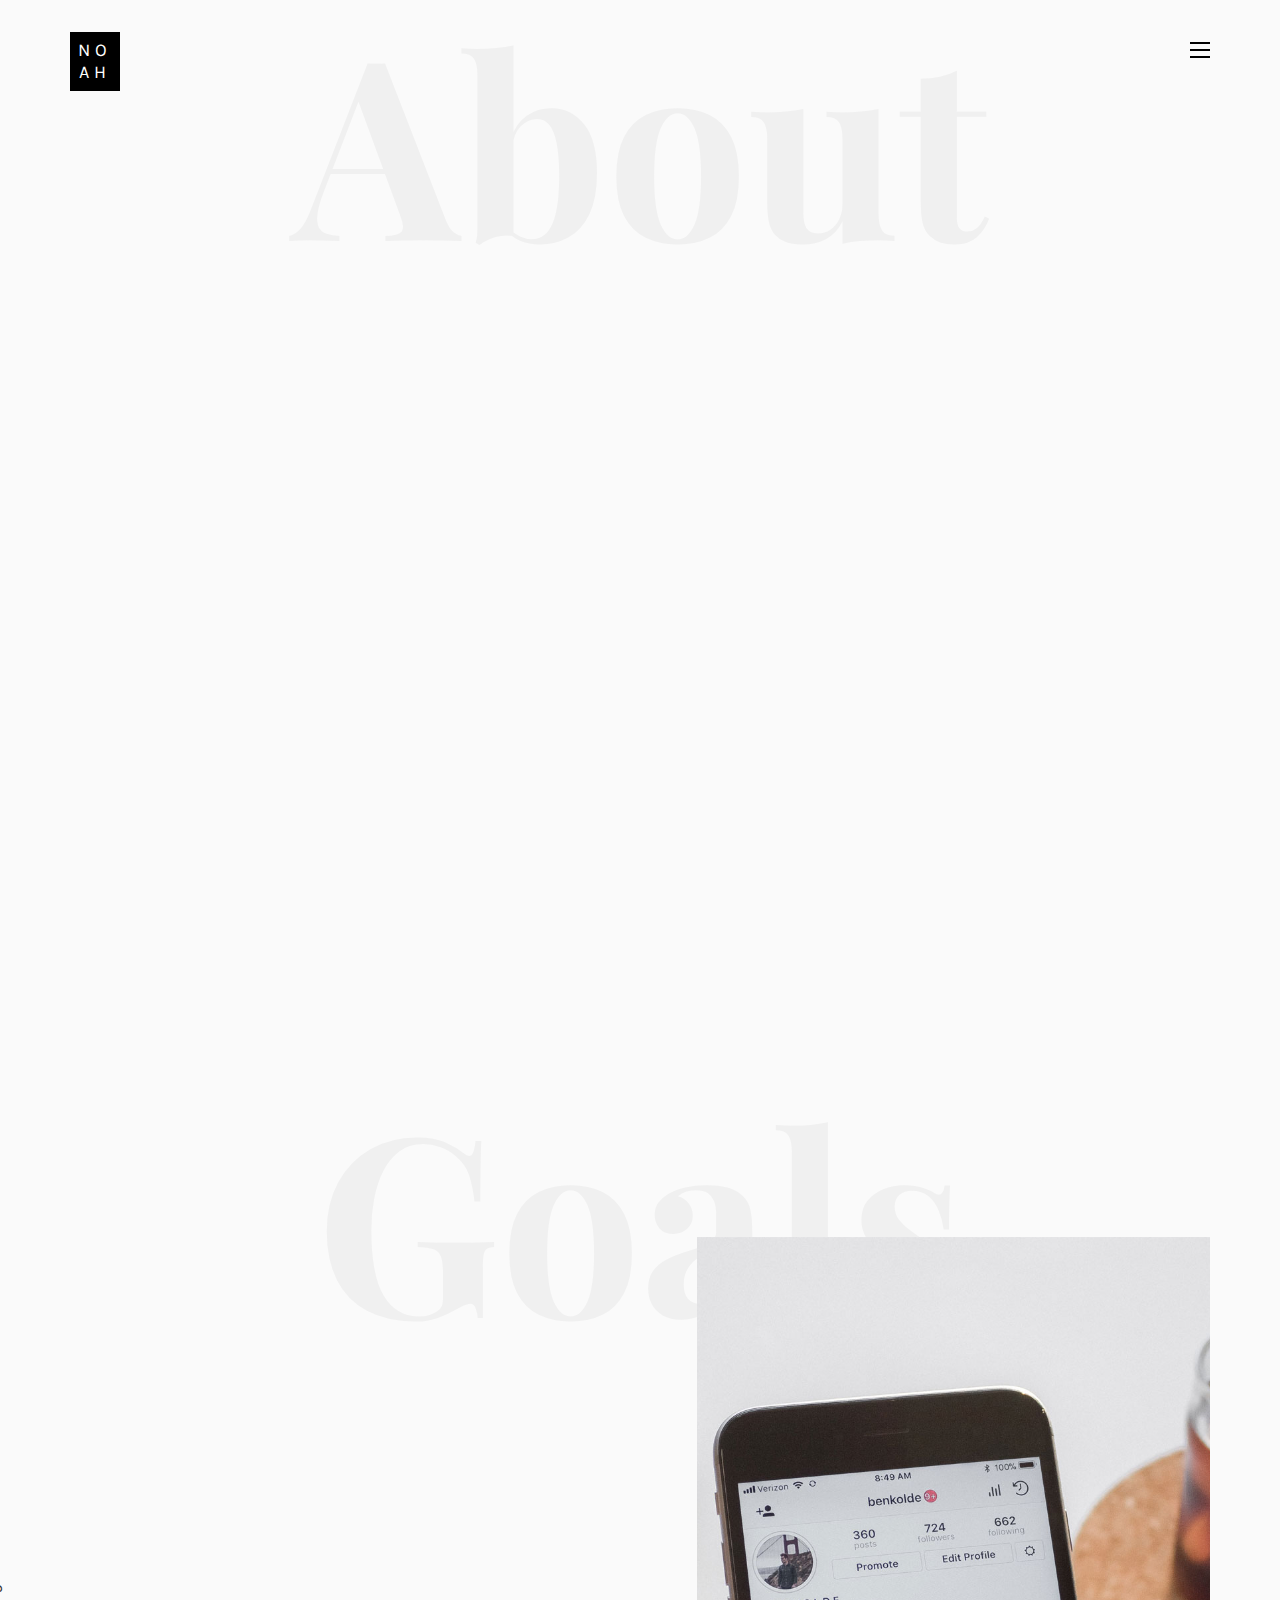
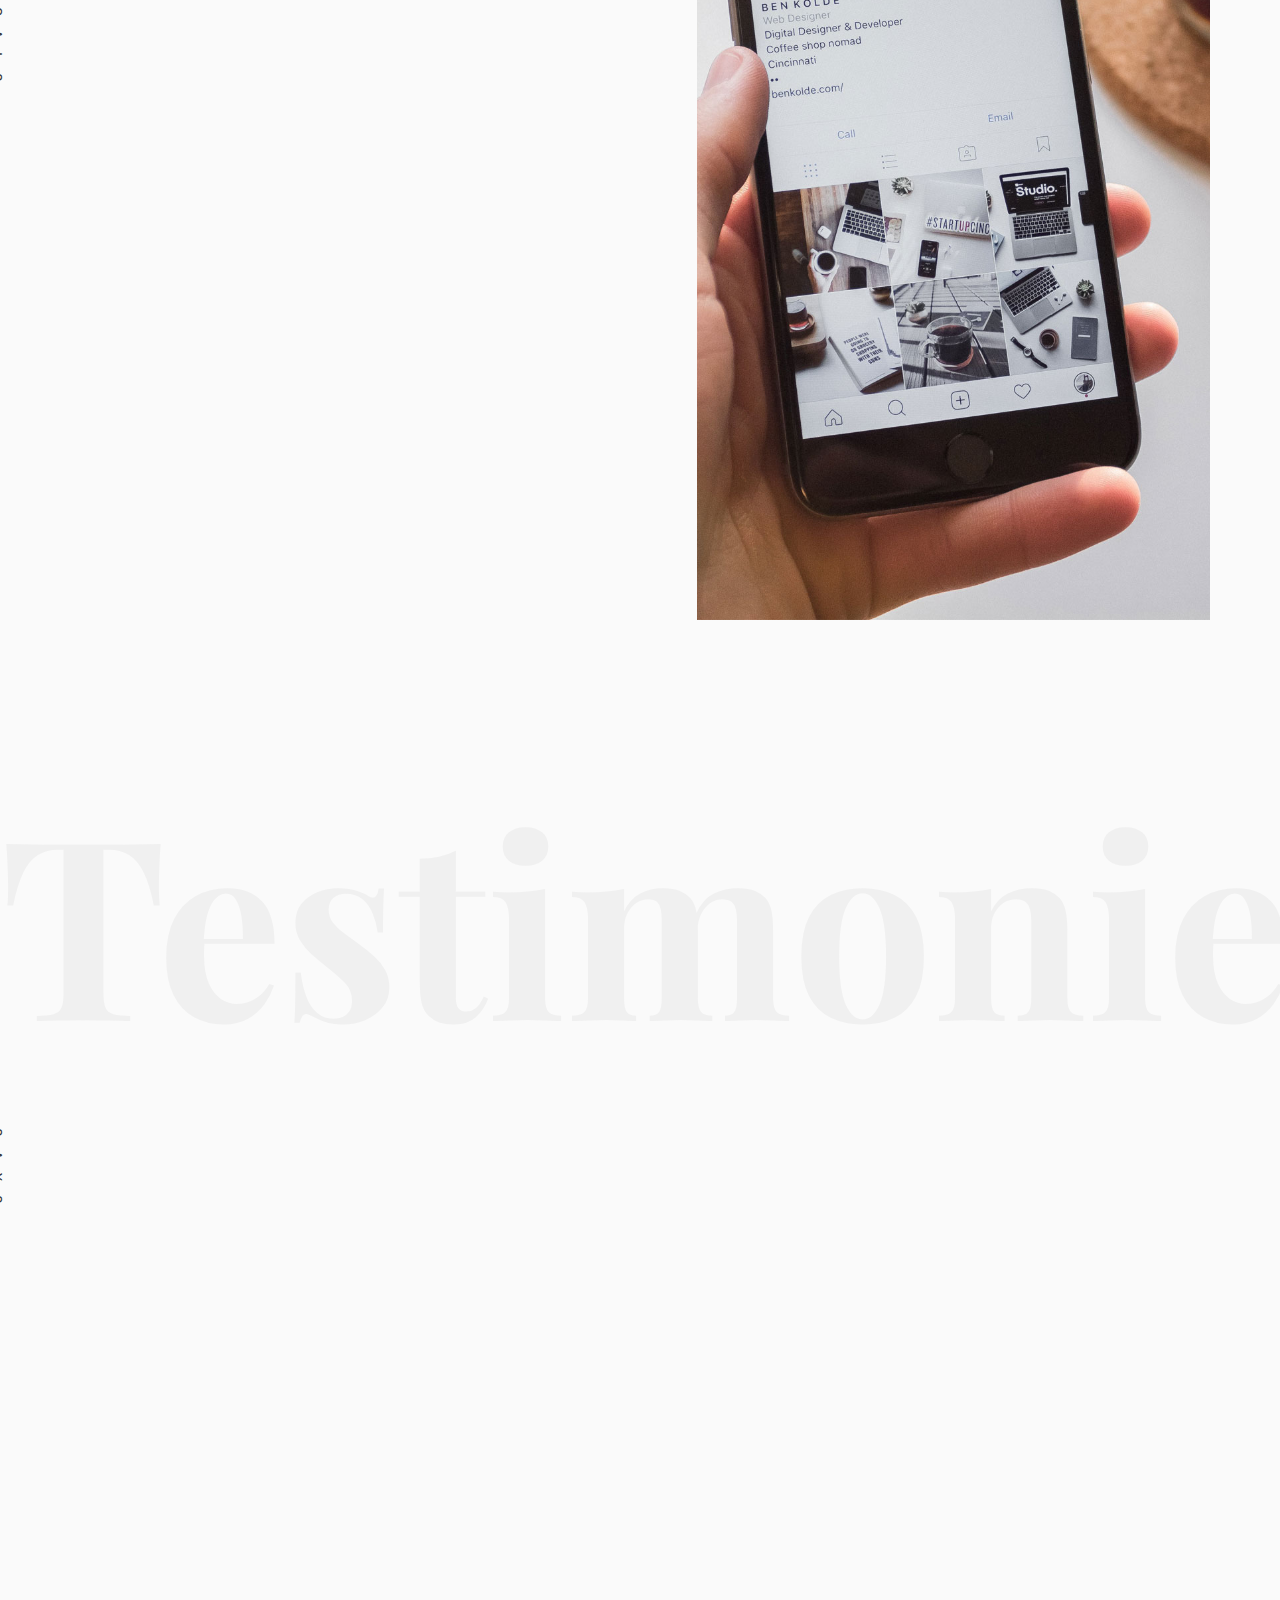
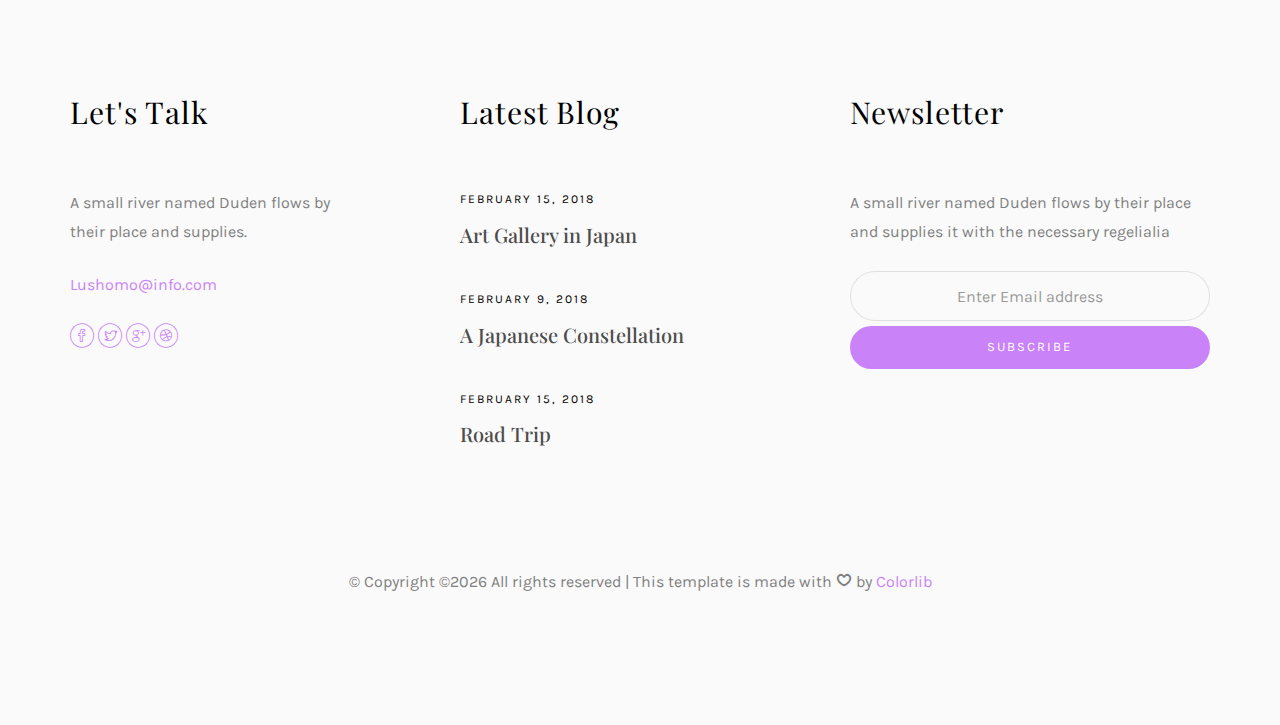
==== about.html @ 3c41a13a "updated to new portfolio design" ====
<!DOCTYPE HTML>
<html>
	<head>
	<meta charset="utf-8">
	<meta http-equiv="X-UA-Compatible" content="IE=edge">
	<title>Lushomo Template</title>
	<meta name="viewport" content="width=device-width, initial-scale=1">
	<meta name="description" content="" />
	<meta name="keywords" content="" />
	<meta name="author" content="" />

  <!-- Facebook and Twitter integration -->
	<meta property="og:title" content=""/>
	<meta property="og:image" content=""/>
	<meta property="og:url" content=""/>
	<meta property="og:site_name" content=""/>
	<meta property="og:description" content=""/>
	<meta name="twitter:title" content="" />
	<meta name="twitter:image" content="" />
	<meta name="twitter:url" content="" />
	<meta name="twitter:card" content="" />

	<!-- Place favicon.ico and apple-touch-icon.png in the root directory -->
	<link rel="shortcut icon" href="favicon.ico">

	<link href="https://fonts.googleapis.com/css?family=Karla:400,700" rel="stylesheet">
	<link href="https://fonts.googleapis.com/css?family=Playfair+Display:400,400i,700" rel="stylesheet">
	
	<!-- Animate.css -->
	<link rel="stylesheet" href="css/animate.css">
	<!-- Icomoon Icon Fonts-->
	<link rel="stylesheet" href="css/icomoon.css">
	<!-- Bootstrap  -->
	<link rel="stylesheet" href="css/bootstrap.css">
	<!-- Owl Carousel -->
	<link rel="stylesheet" href="css/owl.carousel.min.css">
	<link rel="stylesheet" href="css/owl.theme.default.min.css">
	<!-- Magnific Popup -->
	<link rel="stylesheet" href="css/magnific-popup.css">

	<link rel="stylesheet" href="css/style.css">


	<!-- Modernizr JS -->
	<script src="js/modernizr-2.6.2.min.js"></script>
	<!-- FOR IE9 below -->
	<!--[if lt IE 9]>
	<script src="js/respond.min.js"></script>
	<![endif]-->

	</head>
	<body>

	<nav id="colorlib-main-nav" role="navigation">
		<a href="#" class="js-colorlib-nav-toggle colorlib-nav-toggle active"><i></i></a>
		<div class="js-fullheight colorlib-table">
			<div class="colorlib-table-cell js-fullheight">
				<div class="row">
					<div class="col-md-12">
						<div class="form-group">
							<input type="text" class="form-control" id="search" placeholder="Enter any key to search...">
							<button type="submit" class="btn btn-primary"><i class="icon-search3"></i></button>
						</div>
					</div>
				</div>
				<div class="row">
					<div class="col-md-12">
						<ul>
							<li><a href="index.html">Home</a></li>
							<li><a href="services.html">Services</a></li>
							<li><a href="work.html">Work</a></li>
							<li><a href="blog.html">Blog</a></li>
							<li class="active"><a href="about.html">About</a></li>
							<li><a href="contact.html">Contact</a></li>
						</ul>
					</div>
				</div>
				<div class="row">
					<div class="col-md-12">
						<h2 class="head-title">Works</h2>
						<a href="images/work-1.jpg" class="gallery image-popup-link text-center" style="background-image: url(images/work-1.jpg);">
							<span><i class="icon-search3"></i></span>
						</a>
						<a href="images/work-2.jpg" class="gallery image-popup-link text-center" style="background-image: url(images/work-2.jpg);">
							<span><i class="icon-search3"></i></span>
						</a>
						<a href="images/work-3.jpg" class="gallery image-popup-link text-center" style="background-image: url(images/work-3.jpg);">
							<span><i class="icon-search3"></i></span>
						</a>
						<a href="images/work-4.jpg" class="gallery image-popup-link text-center" style="background-image: url(images/work-4.jpg);">
							<span><i class="icon-search3"></i></span>
						</a>
					</div>
				</div>
			</div>
		</div>
	</nav>
	
	<div id="colorlib-page">
		<header>
			<div class="container">
				<div class="row">
					<div class="col-md-12">
						<div class="colorlib-navbar-brand">
							<a class="colorlib-logo" href="index.html"><span>No</span><span>ah</span></a>
						</div>
						<a href="#" class="js-colorlib-nav-toggle colorlib-nav-toggle"><i></i></a>
					</div>
				</div>
			</div>
		</header>
		<div id="colorlib-about">
			<div class="container">
				<div class="row text-center">
					<h2 class="bold">About</h2>
				</div>
				<div class="row row-padded-bottom">
					<div class="col-md-5 animate-box">
						<img class="img-responsive about-img" src="images/about.jpg" alt="html5 bootstrap template by colorlib.com">
					</div>
					<div class="col-md-6 col-md-push-1 animate-box">
						<div class="about-desc">
							<h2><span>Lushomo</span><span>Chimimba</span></h2>
							<div class="desc">
								<div class="rotate">
									<h2 class="heading">About</h2>
								</div>
								<p>A small river named Duden <a href="#">flows by their place</a> and supplies it with the necessary regelialia. It is a paradisematic country, in which roasted parts of sentences fly into your mouth. Even the all-powerful Pointing has no control about the blind texts it is an almost unorthographic life.</p>
								<p class="colorlib-social-icons">
									<a href="#"><i class="icon-facebook4"></i></a>
									<a href="#"><i class="icon-twitter3"></i></a>
									<a href="#"><i class="icon-googleplus"></i></a>
									<a href="#"><i class="icon-dribbble2"></i></a>
								</p>
								<p><a href="work.html" class="btn btn-primary btn-outline">View My Works</a></p>
							</div>
						</div>
					</div>
				</div>
				<div class="row">
					<div class="col-md-4 animate-box">
						<p>The Big Oxmox advised her not to do so, because there were thousands of bad Commas, wild Question Marks and devious Semikoli, but the Little Blind Text didn’t listen. She packed her seven versalia, put her initial into the belt and made herself on the way.</p>
					</div>
					<div class="col-md-4 animate-box">
						<p>The Big Oxmox advised her not to do so, because there were thousands of bad Commas, wild Question Marks and devious Semikoli, but the Little Blind Text didn’t listen. She packed her seven versalia, put her initial into the belt and made herself on the way.</p>
					</div>
					<div class="col-md-4 animate-box">
						<p>The Big Oxmox advised her not to do so, because there were thousands of bad Commas, wild Question Marks and devious Semikoli, but the Little Blind Text didn’t listen. She packed her seven versalia, put her initial into the belt and made herself on the way.</p>
					</div>
				</div>
			</div>
		</div>
		<div id="colorlib-services">
			<div class="container">
				<div class="row text-center">
					<h2 class="bold">Goals</h2>
				</div>
				<div class="row">
					<div class="col-md-12">
						<div class="services-flex">
							<div class="one-third">
								<div class="row">
									<div class="col-md-12 col-md-offset-0 animate-box intro-heading">
										<span>Target</span>
										<h2>Goals</h2>
										<p>A small river named Duden flows by their place and supplies it with the necessary regelialia. It is a paradisematic country, in which roasted parts of sentences fly into your mouth.</p>
									</div>
								</div>
								<div class="row">
									<div class="col-md-12">
										<div class="rotate">
											<h2 class="heading">Goals</h2>
										</div>
									</div>
									<div class="col-md-12">
										<div class="services animate-box">
											<h3>1 - High Quality Theme</h3>
											<p>Even the all-powerful Pointing has no control about the blind texts it is an almost unorthographic life One day however a small line of blind text by the name of Lorem Ipsum decided to leave for the far World of Grammar.</p>
										</div>
										<div class="services animate-box">
											<h3>2 - Customer Satisfaction</h3>
											<p>Even the all-powerful Pointing has no control about the blind texts it is an almost unorthographic life One day however a small line of blind text by the name of Lorem Ipsum decided to leave for the far World of Grammar.</p>
										</div>
										<div class="services animate-box">
											<h3>3 - Well Mentained Sites</h3>
											<p>Even the all-powerful Pointing has no control about the blind texts it is an almost unorthographic life One day however a small line of blind text by the name of Lorem Ipsum decided to leave for the far World of Grammar.</p>
										</div>
									</div>
								</div>
							</div>
							<div class="one-forth services-img" style="background-image: url(images/services-img-1.jpg);">
							</div>
						</div>
					</div>
				</div>
			</div>
		</div>

		<div id="colorlib-testimony">
			<div class="container">
				<div class="row text-center">
					<h2 class="bold">Testimonies</h2>
				</div>
				<div class="row">
					<div class="col-md-12 col-md-offset-0 text-center animate-box intro-heading">
						<span>Testimonies</span>
						<h2>Clients Says</h2>
					</div>
				</div>
				<div class="row">
					<div class="col-md-12">
						<div class="rotate">
							<h2 class="heading">Says</h2>
						</div>
					</div>
				</div>
				<div class="row animate-box">
					<div class="owl-carousel">
						<div class="item">
							<div class="col-md-12 text-center">
								<div class="testimony">
									<blockquote>
										<p>"A small river named Duden flows by their place and supplies it with the necessary regelialia.</p>
										<span>" &mdash; George Brooks</span>
									</blockquote>
								</div>
							</div>
						</div>
						<div class="item">
							<div class="col-md-12 text-center">
								<div class="testimony">
									<blockquote>
										<p>"Even the all-powerful Pointing has no control about the blind texts it is an almost unorthographic life One day however a small line of blind text by the name of Lorem Ipsum decided to leave for the far World of Grammar.</p>
										<span>" &mdash; Daniel Foster</span>
									</blockquote>
								</div>
							</div>
						</div>
						<div class="item">
							<div class="col-md-12 text-center">
								<div class="testimony">
									<blockquote>
										<p>"When she reached the first hills of the Italic Mountains, she had a last view back on the skyline of her hometown Bookmarksgrove</p>
										<span>" &mdash; Liam Jenkins</span>
									</blockquote>
								</div>
							</div>
						</div>
					</div>
				</div>
			</div>
		</div>

		<footer>
			<div id="footer">
				<div class="container">
					<div class="row">
						<div class="col-md-4 col-pb-sm">
							<div class="row">
								<div class="col-md-10">
									<h2>Let's Talk</h2>
									<p>A small river named Duden flows by their place and supplies.</p>
									<p><a href="#">Lushomo@info.com</a></p>
									<p class="colorlib-social-icons">
										<a href="#"><i class="icon-facebook4"></i></a>
										<a href="#"><i class="icon-twitter3"></i></a>
										<a href="#"><i class="icon-googleplus"></i></a>
										<a href="#"><i class="icon-dribbble2"></i></a>
									</p>
								</div>
							</div>
						</div>
						<div class="col-md-4 col-pb-sm">
							<h2>Latest Blog</h2>
							<div class="f-entry">
								<a href="#" class="featured-img" style="background-image: url(images/img-1.jpg);"></a>
								<div class="desc">
									<span>February 15, 2018</span>
									<h3><a href="#">Art Gallery in Japan</a></h3>
								</div>
							</div>
							<div class="f-entry">
								<a href="#" class="featured-img" style="background-image: url(images/img-2.jpg);"></a>
								<div class="desc">
									<span>February 9, 2018</span>
									<h3><a href="#">A Japanese Constellation</a></h3>
								</div>
							</div>
							<div class="f-entry">
								<a href="#" class="featured-img" style="background-image: url(images/img-3.jpg);"></a>
								<div class="desc">
									<span>February 15, 2018</span>
									<h3><a href="#">Road Trip</a></h3>
								</div>
							</div>
						</div>
						<div class="col-md-4 col-pb-sm">
							<h2>Newsletter</h2>
							<p>A small river named Duden flows by their place and supplies it with the necessary regelialia</p>
							<div class="subscribe text-center">
								<div class="form-group">
									<input type="text" class="form-control text-center" placeholder="Enter Email address">
									<input type="submit" value="Subscribe" class="btn btn-primary btn-custom">
								</div>
							</div>
						</div>
					</div>
					<div class="row">
						<div class="col-md-12 text-center">
							<p>
								&copy; <!-- Link back to Colorlib can't be removed. Template is licensed under CC BY 3.0. -->
Copyright &copy;<script>document.write(new Date().getFullYear());</script> All rights reserved | This template is made with <i class="icon-heart4" aria-hidden="true"></i> by <a href="https://colorlib.com" target="_blank">Colorlib</a>
<!-- Link back to Colorlib can't be removed. Template is licensed under CC BY 3.0. -->
							</p>
						</div>
					</div>
				</div>
			</div>
		</footer>
	
	</div>

	<!-- jQuery -->
	<script src="js/jquery.min.js"></script>
	<!-- jQuery Easing -->
	<script src="js/jquery.easing.1.3.js"></script>
	<!-- Bootstrap -->
	<script src="js/bootstrap.min.js"></script>
	<!-- Waypoints -->
	<script src="js/jquery.waypoints.min.js"></script>
	<!-- Owl Carousel -->
	<script src="js/owl.carousel.min.js"></script>
	<!-- Magnific Popup -->
	<script src="js/jquery.magnific-popup.min.js"></script>
	<script src="js/magnific-popup-options.js"></script>

	<!-- Main JS (Do not remove) -->
	<script src="js/main.js"></script>

	</body>
</html>
---- css/icomoon.css ----
@font-face {
  font-family: 'icomoon';
  src:  url('fonts/icomoon.eot?tmere9');
  src:  url('fonts/icomoon.eot?tmere9#iefix') format('embedded-opentype'),
    url('fonts/icomoon.ttf?tmere9') format('truetype'),
    url('fonts/icomoon.woff?tmere9') format('woff'),
    url('fonts/icomoon.svg?tmere9#icomoon') format('svg');
  font-weight: normal;
  font-style: normal;
}

[class^="icon-"], [class*=" icon-"] {
  /* use !important to prevent issues with browser extensions that change fonts */
  font-family: 'icomoon' !important;
  speak: none;
  font-style: normal;
  font-weight: normal;
  font-variant: normal;
  text-transform: none;
  line-height: 1;

  /* Better Font Rendering =========== */
  -webkit-font-smoothing: antialiased;
  -moz-osx-font-smoothing: grayscale;
}

.icon-activity:before {
  content: "\e900";
}
.icon-airplay:before {
  content: "\e901";
}
.icon-alert-circle:before {
  content: "\e902";
}
.icon-alert-octagon:before {
  content: "\e903";
}
.icon-alert-triangle:before {
  content: "\e904";
}
.icon-align-center:before {
  content: "\e905";
}
.icon-align-justify:before {
  content: "\e906";
}
.icon-align-left:before {
  content: "\e907";
}
.icon-align-right:before {
  content: "\e908";
}
.icon-anchor:before {
  content: "\e909";
}
.icon-aperture:before {
  content: "\e90a";
}
.icon-arrow-down3:before {
  content: "\e90b";
}
.icon-arrow-down-circle:before {
  content: "\e90c";
}
.icon-arrow-down-left3:before {
  content: "\e90d";
}
.icon-arrow-down-right3:before {
  content: "\e90e";
}
.icon-arrow-left3:before {
  content: "\e90f";
}
.icon-arrow-left-circle:before {
  content: "\e910";
}
.icon-arrow-right3:before {
  content: "\e911";
}
.icon-arrow-right-circle:before {
  content: "\e912";
}
.icon-arrow-up3:before {
  content: "\e913";
}
.icon-arrow-up-circle:before {
  content: "\e914";
}
.icon-arrow-up-left3:before {
  content: "\e915";
}
.icon-arrow-up-right3:before {
  content: "\e916";
}
.icon-at-sign:before {
  content: "\e917";
}
.icon-award:before {
  content: "\e918";
}
.icon-bar-chart:before {
  content: "\e919";
}
.icon-bar-chart-2:before {
  content: "\e91a";
}
.icon-battery:before {
  content: "\e91b";
}
.icon-battery-charging:before {
  content: "\e91c";
}
.icon-bell2:before {
  content: "\e91d";
}
.icon-bell-off:before {
  content: "\e91e";
}
.icon-bluetooth:before {
  content: "\e91f";
}
.icon-bold2:before {
  content: "\e920";
}
.icon-book2:before {
  content: "\e921";
}
.icon-book-open:before {
  content: "\e922";
}
.icon-bookmark2:before {
  content: "\e923";
}
.icon-box:before {
  content: "\e924";
}
.icon-briefcase2:before {
  content: "\e925";
}
.icon-calendar2:before {
  content: "\e926";
}
.icon-camera2:before {
  content: "\e927";
}
.icon-camera-off:before {
  content: "\e928";
}
.icon-cast:before {
  content: "\e929";
}
.icon-check:before {
  content: "\e92a";
}
.icon-check-circle:before {
  content: "\e92b";
}
.icon-check-square:before {
  content: "\e92c";
}
.icon-chevron-down:before {
  content: "\e92d";
}
.icon-chevron-left:before {
  content: "\e92e";
}
.icon-chevron-right:before {
  content: "\e92f";
}
.icon-chevron-up:before {
  content: "\e930";
}
.icon-chevrons-down:before {
  content: "\e931";
}
.icon-chevrons-left:before {
  content: "\e932";
}
.icon-chevrons-right:before {
  content: "\e933";
}
.icon-chevrons-up:before {
  content: "\e934";
}
.icon-chrome2:before {
  content: "\e935";
}
.icon-circle:before {
  content: "\e936";
}
.icon-clipboard2:before {
  content: "\e937";
}
.icon-clock3:before {
  content: "\e938";
}
.icon-cloud2:before {
  content: "\e939";
}
.icon-cloud-drizzle:before {
  content: "\e93a";
}
.icon-cloud-lightning:before {
  content: "\e93b";
}
.icon-cloud-off:before {
  content: "\e93c";
}
.icon-cloud-rain:before {
  content: "\e93d";
}
.icon-cloud-snow:before {
  content: "\e93e";
}
.icon-code:before {
  content: "\e93f";
}
.icon-codepen2:before {
  content: "\e940";
}
.icon-command2:before {
  content: "\e941";
}
.icon-compass3:before {
  content: "\e942";
}
.icon-copy2:before {
  content: "\e943";
}
.icon-corner-down-left:before {
  content: "\e944";
}
.icon-corner-down-right:before {
  content: "\e945";
}
.icon-corner-left-down:before {
  content: "\e946";
}
.icon-corner-left-up:before {
  content: "\e947";
}
.icon-corner-right-down:before {
  content: "\e948";
}
.icon-corner-right-up:before {
  content: "\e949";
}
.icon-corner-up-left:before {
  content: "\e94a";
}
.icon-corner-up-right:before {
  content: "\e94b";
}
.icon-cpu:before {
  content: "\e94c";
}
.icon-credit-card2:before {
  content: "\e94d";
}
.icon-crop2:before {
  content: "\e94e";
}
.icon-crosshair:before {
  content: "\e94f";
}
.icon-database2:before {
  content: "\e950";
}
.icon-delete:before {
  content: "\e951";
}
.icon-disc:before {
  content: "\e952";
}
.icon-dollar-sign:before {
  content: "\e953";
}
.icon-download4:before {
  content: "\e954";
}
.icon-download-cloud:before {
  content: "\e955";
}
.icon-droplet2:before {
  content: "\e956";
}
.icon-edit:before {
  content: "\e957";
}
.icon-edit-2:before {
  content: "\e958";
}
.icon-edit-3:before {
  content: "\e959";
}
.icon-external-link:before {
  content: "\e95a";
}
.icon-eye2:before {
  content: "\e95b";
}
.icon-eye-off:before {
  content: "\e95c";
}
.icon-facebook3:before {
  content: "\e95d";
}
.icon-fast-forward:before {
  content: "\e95e";
}
.icon-feather:before {
  content: "\e95f";
}
.icon-file:before {
  content: "\e960";
}
.icon-file-minus:before {
  content: "\e961";
}
.icon-file-plus:before {
  content: "\e962";
}
.icon-file-text3:before {
  content: "\e963";
}
.icon-film2:before {
  content: "\e964";
}
.icon-filter2:before {
  content: "\e965";
}
.icon-flag2:before {
  content: "\e966";
}
.icon-folder2:before {
  content: "\e967";
}
.icon-folder-minus2:before {
  content: "\e968";
}
.icon-folder-plus2:before {
  content: "\e969";
}
.icon-git-branch:before {
  content: "\e96a";
}
.icon-git-commit:before {
  content: "\e96b";
}
.icon-git-merge:before {
  content: "\e96c";
}
.icon-git-pull-request:before {
  content: "\e96d";
}
.icon-github2:before {
  content: "\e96e";
}
.icon-gitlab:before {
  content: "\e96f";
}
.icon-globe:before {
  content: "\e970";
}
.icon-grid:before {
  content: "\e971";
}
.icon-hard-drive:before {
  content: "\e972";
}
.icon-hash:before {
  content: "\e973";
}
.icon-headphones2:before {
  content: "\e974";
}
.icon-heart2:before {
  content: "\e975";
}
.icon-help-circle:before {
  content: "\e976";
}
.icon-home4:before {
  content: "\e977";
}
.icon-image2:before {
  content: "\e978";
}
.icon-inbox:before {
  content: "\e979";
}
.icon-info2:before {
  content: "\e97a";
}
.icon-instagram2:before {
  content: "\e97b";
}
.icon-italic2:before {
  content: "\e97c";
}
.icon-layers:before {
  content: "\e97d";
}
.icon-layout:before {
  content: "\e97e";
}
.icon-life-buoy:before {
  content: "\e97f";
}
.icon-link2:before {
  content: "\e980";
}
.icon-link-2:before {
  content: "\e981";
}
.icon-linkedin3:before {
  content: "\e982";
}
.icon-list3:before {
  content: "\e983";
}
.icon-loader:before {
  content: "\e984";
}
.icon-lock2:before {
  content: "\e985";
}
.icon-log-in:before {
  content: "\e986";
}
.icon-log-out:before {
  content: "\e987";
}
.icon-mail5:before {
  content: "\e988";
}
.icon-map3:before {
  content: "\e989";
}
.icon-map-pin:before {
  content: "\e98a";
}
.icon-maximize:before {
  content: "\e98b";
}
.icon-maximize-2:before {
  content: "\e98c";
}
.icon-menu5:before {
  content: "\e98d";
}
.icon-message-circle:before {
  content: "\e98e";
}
.icon-message-square:before {
  content: "\e98f";
}
.icon-mic2:before {
  content: "\e990";
}
.icon-mic-off:before {
  content: "\e991";
}
.icon-minimize:before {
  content: "\e992";
}
.icon-minimize-2:before {
  content: "\e993";
}
.icon-minus2:before {
  content: "\e994";
}
.icon-minus-circle:before {
  content: "\e995";
}
.icon-minus-square:before {
  content: "\e996";
}
.icon-monitor:before {
  content: "\e997";
}
.icon-moon:before {
  content: "\e998";
}
.icon-more-horizontal:before {
  content: "\e999";
}
.icon-more-vertical:before {
  content: "\e99a";
}
.icon-move:before {
  content: "\e99b";
}
.icon-music2:before {
  content: "\e99c";
}
.icon-navigation:before {
  content: "\e99d";
}
.icon-navigation-2:before {
  content: "\e99e";
}
.icon-octagon:before {
  content: "\e99f";
}
.icon-package:before {
  content: "\e9a0";
}
.icon-paperclip:before {
  content: "\e9a1";
}
.icon-pause3:before {
  content: "\e9a2";
}
.icon-pause-circle:before {
  content: "\e9a3";
}
.icon-percent:before {
  content: "\e9a4";
}
.icon-phone2:before {
  content: "\e9a5";
}
.icon-phone-call:before {
  content: "\e9a6";
}
.icon-phone-forwarded:before {
  content: "\e9a7";
}
.icon-phone-incoming:before {
  content: "\e9a8";
}
.icon-phone-missed:before {
  content: "\e9a9";
}
.icon-phone-off:before {
  content: "\e9aa";
}
.icon-phone-outgoing:before {
  content: "\e9ab";
}
.icon-pie-chart2:before {
  content: "\e9ac";
}
.icon-play4:before {
  content: "\e9ad";
}
.icon-play-circle:before {
  content: "\e9ae";
}
.icon-plus2:before {
  content: "\e9af";
}
.icon-plus-circle:before {
  content: "\e9b0";
}
.icon-plus-square:before {
  content: "\e9b1";
}
.icon-pocket:before {
  content: "\e9b2";
}
.icon-power2:before {
  content: "\e9b3";
}
.icon-printer2:before {
  content: "\e9b4";
}
.icon-radio:before {
  content: "\e9b5";
}
.icon-refresh-ccw:before {
  content: "\e9b6";
}
.icon-refresh-cw:before {
  content: "\e9b7";
}
.icon-repeat:before {
  content: "\e9b8";
}
.icon-rewind:before {
  content: "\e9b9";
}
.icon-rotate-ccw:before {
  content: "\e9ba";
}
.icon-rotate-cw:before {
  content: "\e9bb";
}
.icon-rss3:before {
  content: "\e9bc";
}
.icon-save:before {
  content: "\e9bd";
}
.icon-scissors2:before {
  content: "\e9be";
}
.icon-search2:before {
  content: "\e9bf";
}
.icon-send:before {
  content: "\e9c0";
}
.icon-server:before {
  content: "\e9c1";
}
.icon-settings:before {
  content: "\e9c2";
}
.icon-share3:before {
  content: "\e9c3";
}
.icon-share-2:before {
  content: "\e9c4";
}
.icon-shield2:before {
  content: "\e9c5";
}
.icon-shield-off:before {
  content: "\e9c6";
}
.icon-shopping-bag:before {
  content: "\e9c7";
}
.icon-shopping-cart:before {
  content: "\e9c8";
}
.icon-shuffle2:before {
  content: "\e9c9";
}
.icon-sidebar:before {
  content: "\e9ca";
}
.icon-skip-back:before {
  content: "\e9cb";
}
.icon-skip-forward:before {
  content: "\e9cc";
}
.icon-slack:before {
  content: "\e9cd";
}
.icon-slash:before {
  content: "\e9ce";
}
.icon-sliders:before {
  content: "\e9cf";
}
.icon-smartphone:before {
  content: "\e9d0";
}
.icon-speaker:before {
  content: "\e9d1";
}
.icon-square:before {
  content: "\e9d2";
}
.icon-star:before {
  content: "\e9d3";
}
.icon-stop-circle:before {
  content: "\e9d4";
}
.icon-sun2:before {
  content: "\e9d5";
}
.icon-sunrise:before {
  content: "\e9d6";
}
.icon-sunset:before {
  content: "\e9d7";
}
.icon-tablet2:before {
  content: "\e9d8";
}
.icon-tag:before {
  content: "\e9d9";
}
.icon-target2:before {
  content: "\e9da";
}
.icon-terminal2:before {
  content: "\e9db";
}
.icon-thermometer:before {
  content: "\e9dc";
}
.icon-thumbs-down:before {
  content: "\e9dd";
}
.icon-thumbs-up:before {
  content: "\e9de";
}
.icon-toggle-left:before {
  content: "\e9df";
}
.icon-toggle-right:before {
  content: "\e9e0";
}
.icon-trash:before {
  content: "\e9e1";
}
.icon-trash-2:before {
  content: "\e9e2";
}
.icon-trending-down:before {
  content: "\e9e3";
}
.icon-trending-up:before {
  content: "\e9e4";
}
.icon-triangle:before {
  content: "\e9e5";
}
.icon-truck2:before {
  content: "\e9e6";
}
.icon-tv2:before {
  content: "\e9e7";
}
.icon-twitter2:before {
  content: "\e9e8";
}
.icon-type:before {
  content: "\e9e9";
}
.icon-umbrella:before {
  content: "\e9ea";
}
.icon-underline2:before {
  content: "\e9eb";
}
.icon-unlock:before {
  content: "\e9ec";
}
.icon-upload4:before {
  content: "\e9ed";
}
.icon-upload-cloud:before {
  content: "\e9ee";
}
.icon-user2:before {
  content: "\e9ef";
}
.icon-user-check2:before {
  content: "\e9f0";
}
.icon-user-minus2:before {
  content: "\e9f1";
}
.icon-user-plus2:before {
  content: "\e9f2";
}
.icon-user-x:before {
  content: "\e9f3";
}
.icon-users2:before {
  content: "\e9f4";
}
.icon-video:before {
  content: "\e9f5";
}
.icon-video-off:before {
  content: "\e9f6";
}
.icon-voicemail:before {
  content: "\e9f7";
}
.icon-volume:before {
  content: "\e9f8";
}
.icon-volume-1:before {
  content: "\e9f9";
}
.icon-volume-2:before {
  content: "\e9fa";
}
.icon-volume-x:before {
  content: "\e9fb";
}
.icon-watch:before {
  content: "\e9fc";
}
.icon-wifi:before {
  content: "\e9fd";
}
.icon-wifi-off:before {
  content: "\e9fe";
}
.icon-wind:before {
  content: "\e9ff";
}
.icon-x:before {
  content: "\ea00";
}
.icon-x-circle:before {
  content: "\ea01";
}
.icon-x-square:before {
  content: "\ea02";
}
.icon-zap:before {
  content: "\ea03";
}
.icon-zap-off:before {
  content: "\ea04";
}
.icon-zoom-in2:before {
  content: "\ea05";
}
.icon-zoom-out2:before {
  content: "\ea06";
}
.icon-times:before {
  content: "\ea07";
}
.icon-tick:before {
  content: "\ea08";
}
.icon-plus3:before {
  content: "\ea09";
}
.icon-minus3:before {
  content: "\ea0a";
}
.icon-equals:before {
  content: "\ea0b";
}
.icon-divide:before {
  content: "\ea0c";
}
.icon-chevron-right2:before {
  content: "\ea0d";
}
.icon-chevron-left2:before {
  content: "\ea0e";
}
.icon-arrow-right-thick:before {
  content: "\ea0f";
}
.icon-arrow-left-thick:before {
  content: "\ea10";
}
.icon-th-small:before {
  content: "\ea11";
}
.icon-th-menu:before {
  content: "\ea12";
}
.icon-th-list:before {
  content: "\ea13";
}
.icon-th-large:before {
  content: "\ea14";
}
.icon-home5:before {
  content: "\ea15";
}
.icon-arrow-forward:before {
  content: "\ea16";
}
.icon-arrow-back:before {
  content: "\ea17";
}
.icon-rss4:before {
  content: "\ea18";
}
.icon-location3:before {
  content: "\ea19";
}
.icon-link3:before {
  content: "\ea1a";
}
.icon-image3:before {
  content: "\ea1b";
}
.icon-arrow-up-thick:before {
  content: "\ea1c";
}
.icon-arrow-down-thick:before {
  content: "\ea1d";
}
.icon-starburst:before {
  content: "\ea1e";
}
.icon-starburst-outline:before {
  content: "\ea1f";
}
.icon-star2:before {
  content: "\ea20";
}
.icon-flow-children:before {
  content: "\ea21";
}
.icon-export:before {
  content: "\ea22";
}
.icon-delete2:before {
  content: "\ea23";
}
.icon-delete-outline:before {
  content: "\ea24";
}
.icon-cloud-storage:before {
  content: "\ea25";
}
.icon-wi-fi:before {
  content: "\ea26";
}
.icon-heart3:before {
  content: "\ea27";
}
.icon-flash:before {
  content: "\ea28";
}
.icon-cancel:before {
  content: "\ea29";
}
.icon-backspace:before {
  content: "\ea2a";
}
.icon-attachment2:before {
  content: "\ea2b";
}
.icon-arrow-move:before {
  content: "\ea2c";
}
.icon-warning2:before {
  content: "\ea2d";
}
.icon-user3:before {
  content: "\ea2e";
}
.icon-radar:before {
  content: "\ea2f";
}
.icon-lock-open:before {
  content: "\ea30";
}
.icon-lock-closed:before {
  content: "\ea31";
}
.icon-location-arrow:before {
  content: "\ea32";
}
.icon-info3:before {
  content: "\ea33";
}
.icon-user-delete:before {
  content: "\ea34";
}
.icon-user-add:before {
  content: "\ea35";
}
.icon-media-pause:before {
  content: "\ea36";
}
.icon-group:before {
  content: "\ea37";
}
.icon-chart-pie:before {
  content: "\ea38";
}
.icon-chart-line:before {
  content: "\ea39";
}
.icon-chart-bar:before {
  content: "\ea3a";
}
.icon-chart-area:before {
  content: "\ea3b";
}
.icon-video2:before {
  content: "\ea3c";
}
.icon-point-of-interest:before {
  content: "\ea3d";
}
.icon-infinity:before {
  content: "\ea3e";
}
.icon-globe2:before {
  content: "\ea3f";
}
.icon-eye3:before {
  content: "\ea40";
}
.icon-cog2:before {
  content: "\ea41";
}
.icon-camera3:before {
  content: "\ea42";
}
.icon-upload5:before {
  content: "\ea43";
}
.icon-scissors3:before {
  content: "\ea44";
}
.icon-refresh:before {
  content: "\ea45";
}
.icon-pin:before {
  content: "\ea46";
}
.icon-key3:before {
  content: "\ea47";
}
.icon-info-large:before {
  content: "\ea48";
}
.icon-eject2:before {
  content: "\ea49";
}
.icon-download5:before {
  content: "\ea4a";
}
.icon-zoom:before {
  content: "\ea4b";
}
.icon-zoom-out3:before {
  content: "\ea4c";
}
.icon-zoom-in3:before {
  content: "\ea4d";
}
.icon-sort-numerically:before {
  content: "\ea4e";
}
.icon-sort-alphabetically:before {
  content: "\ea4f";
}
.icon-input-checked:before {
  content: "\ea50";
}
.icon-calender:before {
  content: "\ea51";
}
.icon-world:before {
  content: "\ea52";
}
.icon-notes:before {
  content: "\ea53";
}
.icon-code2:before {
  content: "\ea54";
}
.icon-arrow-sync:before {
  content: "\ea55";
}
.icon-arrow-shuffle:before {
  content: "\ea56";
}
.icon-arrow-repeat:before {
  content: "\ea57";
}
.icon-arrow-minimise:before {
  content: "\ea58";
}
.icon-arrow-maximise:before {
  content: "\ea59";
}
.icon-arrow-loop:before {
  content: "\ea5a";
}
.icon-anchor2:before {
  content: "\ea5b";
}
.icon-spanner:before {
  content: "\ea5c";
}
.icon-puzzle:before {
  content: "\ea5d";
}
.icon-power3:before {
  content: "\ea5e";
}
.icon-plane:before {
  content: "\ea5f";
}
.icon-pi:before {
  content: "\ea60";
}
.icon-phone3:before {
  content: "\ea61";
}
.icon-microphone:before {
  content: "\ea62";
}
.icon-media-rewind:before {
  content: "\ea63";
}
.icon-flag3:before {
  content: "\ea64";
}
.icon-adjust-brightness:before {
  content: "\ea65";
}
.icon-waves:before {
  content: "\ea66";
}
.icon-social-twitter:before {
  content: "\ea67";
}
.icon-social-facebook:before {
  content: "\ea68";
}
.icon-social-dribbble:before {
  content: "\ea69";
}
.icon-media-stop:before {
  content: "\ea6a";
}
.icon-media-record:before {
  content: "\ea6b";
}
.icon-media-play:before {
  content: "\ea6c";
}
.icon-media-fast-forward:before {
  content: "\ea6d";
}
.icon-media-eject:before {
  content: "\ea6e";
}
.icon-social-vimeo:before {
  content: "\ea6f";
}
.icon-social-tumbler:before {
  content: "\ea70";
}
.icon-social-skype:before {
  content: "\ea71";
}
.icon-social-pinterest:before {
  content: "\ea72";
}
.icon-social-linkedin:before {
  content: "\ea73";
}
.icon-social-last-fm:before {
  content: "\ea74";
}
.icon-social-github:before {
  content: "\ea75";
}
.icon-social-flickr:before {
  content: "\ea76";
}
.icon-at:before {
  content: "\ea77";
}
.icon-times-outline:before {
  content: "\ea78";
}
.icon-plus-outline:before {
  content: "\ea79";
}
.icon-minus-outline:before {
  content: "\ea7a";
}
.icon-tick-outline:before {
  content: "\ea7b";
}
.icon-th-large-outline:before {
  content: "\ea7c";
}
.icon-equals-outline:before {
  content: "\ea7d";
}
.icon-divide-outline:before {
  content: "\ea7e";
}
.icon-chevron-right-outline:before {
  content: "\ea7f";
}
.icon-chevron-left-outline:before {
  content: "\ea80";
}
.icon-arrow-right-outline:before {
  content: "\ea81";
}
.icon-arrow-left-outline:before {
  content: "\ea82";
}
.icon-th-small-outline:before {
  content: "\ea83";
}
.icon-th-menu-outline:before {
  content: "\ea84";
}
.icon-th-list-outline:before {
  content: "\ea85";
}
.icon-news:before {
  content: "\ea86";
}
.icon-home-outline:before {
  content: "\ea87";
}
.icon-arrow-up-outline:before {
  content: "\ea88";
}
.icon-arrow-forward-outline:before {
  content: "\ea89";
}
.icon-arrow-down-outline:before {
  content: "\ea8a";
}
.icon-arrow-back-outline:before {
  content: "\ea8b";
}
.icon-trash2:before {
  content: "\ea8c";
}
.icon-rss-outline:before {
  content: "\ea8d";
}
.icon-message:before {
  content: "\ea8e";
}
.icon-location-outline:before {
  content: "\ea8f";
}
.icon-link-outline:before {
  content: "\ea90";
}
.icon-image-outline:before {
  content: "\ea91";
}
.icon-export-outline:before {
  content: "\ea92";
}
.icon-cross2:before {
  content: "\ea93";
}
.icon-wi-fi-outline:before {
  content: "\ea94";
}
.icon-star-outline:before {
  content: "\ea95";
}
.icon-media-pause-outline:before {
  content: "\ea96";
}
.icon-mail6:before {
  content: "\ea97";
}
.icon-heart-outline:before {
  content: "\ea98";
}
.icon-flash-outline:before {
  content: "\ea99";
}
.icon-cancel-outline:before {
  content: "\ea9a";
}
.icon-beaker:before {
  content: "\ea9b";
}
.icon-arrow-move-outline:before {
  content: "\ea9c";
}
.icon-watch2:before {
  content: "\ea9d";
}
.icon-warning-outline:before {
  content: "\ea9e";
}
.icon-time:before {
  content: "\ea9f";
}
.icon-radar-outline:before {
  content: "\eaa0";
}
.icon-lock-open-outline:before {
  content: "\eaa1";
}
.icon-location-arrow-outline:before {
  content: "\eaa2";
}
.icon-info-outline:before {
  content: "\eaa3";
}
.icon-backspace-outline:before {
  content: "\eaa4";
}
.icon-attachment-outline:before {
  content: "\eaa5";
}
.icon-user-outline:before {
  content: "\eaa6";
}
.icon-user-delete-outline:before {
  content: "\eaa7";
}
.icon-user-add-outline:before {
  content: "\eaa8";
}
.icon-lock-closed-outline:before {
  content: "\eaa9";
}
.icon-group-outline:before {
  content: "\eaaa";
}
.icon-chart-pie-outline:before {
  content: "\eaab";
}
.icon-chart-line-outline:before {
  content: "\eaac";
}
.icon-chart-bar-outline:before {
  content: "\eaad";
}
.icon-chart-area-outline:before {
  content: "\eaae";
}
.icon-video-outline:before {
  content: "\eaaf";
}
.icon-point-of-interest-outline:before {
  content: "\eab0";
}
.icon-map4:before {
  content: "\eab1";
}
.icon-key-outline:before {
  content: "\eab2";
}
.icon-infinity-outline:before {
  content: "\eab3";
}
.icon-globe-outline:before {
  content: "\eab4";
}
.icon-eye-outline:before {
  content: "\eab5";
}
.icon-cog-outline:before {
  content: "\eab6";
}
.icon-camera-outline:before {
  content: "\eab7";
}
.icon-upload-outline:before {
  content: "\eab8";
}
.icon-support:before {
  content: "\eab9";
}
.icon-scissors-outline:before {
  content: "\eaba";
}
.icon-refresh-outline:before {
  content: "\eabb";
}
.icon-info-large-outline:before {
  content: "\eabc";
}
.icon-eject-outline:before {
  content: "\eabd";
}
.icon-download-outline:before {
  content: "\eabe";
}
.icon-battery-mid:before {
  content: "\eabf";
}
.icon-battery-low:before {
  content: "\eac0";
}
.icon-battery-high:before {
  content: "\eac1";
}
.icon-zoom-outline:before {
  content: "\eac2";
}
.icon-zoom-out-outline:before {
  content: "\eac3";
}
.icon-zoom-in-outline:before {
  content: "\eac4";
}
.icon-tag2:before {
  content: "\eac5";
}
.icon-tabs-outline:before {
  content: "\eac6";
}
.icon-pin-outline:before {
  content: "\eac7";
}
.icon-message-typing:before {
  content: "\eac8";
}
.icon-directions:before {
  content: "\eac9";
}
.icon-battery-full:before {
  content: "\eaca";
}
.icon-battery-charge:before {
  content: "\eacb";
}
.icon-pipette:before {
  content: "\eacc";
}
.icon-pencil3:before {
  content: "\eacd";
}
.icon-folder3:before {
  content: "\eace";
}
.icon-folder-delete:before {
  content: "\eacf";
}
.icon-folder-add:before {
  content: "\ead0";
}
.icon-edit2:before {
  content: "\ead1";
}
.icon-document:before {
  content: "\ead2";
}
.icon-document-delete:before {
  content: "\ead3";
}
.icon-document-add:before {
  content: "\ead4";
}
.icon-brush:before {
  content: "\ead5";
}
.icon-thumbs-up2:before {
  content: "\ead6";
}
.icon-thumbs-down2:before {
  content: "\ead7";
}
.icon-pen2:before {
  content: "\ead8";
}
.icon-sort-numerically-outline:before {
  content: "\ead9";
}
.icon-sort-alphabetically-outline:before {
  content: "\eada";
}
.icon-social-last-fm-circular:before {
  content: "\eadb";
}
.icon-social-github-circular:before {
  content: "\eadc";
}
.icon-compass4:before {
  content: "\eadd";
}
.icon-bookmark3:before {
  content: "\eade";
}
.icon-input-checked-outline:before {
  content: "\eadf";
}
.icon-code-outline:before {
  content: "\eae0";
}
.icon-calender-outline:before {
  content: "\eae1";
}
.icon-business-card:before {
  content: "\eae2";
}
.icon-arrow-up4:before {
  content: "\eae3";
}
.icon-arrow-sync-outline:before {
  content: "\eae4";
}
.icon-arrow-right4:before {
  content: "\eae5";
}
.icon-arrow-repeat-outline:before {
  content: "\eae6";
}
.icon-arrow-loop-outline:before {
  content: "\eae7";
}
.icon-arrow-left4:before {
  content: "\eae8";
}
.icon-flow-switch:before {
  content: "\eae9";
}
.icon-flow-parallel:before {
  content: "\eaea";
}
.icon-flow-merge:before {
  content: "\eaeb";
}
.icon-document-text:before {
  content: "\eaec";
}
.icon-clipboard3:before {
  content: "\eaed";
}
.icon-calculator2:before {
  content: "\eaee";
}
.icon-arrow-minimise-outline:before {
  content: "\eaef";
}
.icon-arrow-maximise-outline:before {
  content: "\eaf0";
}
.icon-arrow-down4:before {
  content: "\eaf1";
}
.icon-gift2:before {
  content: "\eaf2";
}
.icon-film3:before {
  content: "\eaf3";
}
.icon-database3:before {
  content: "\eaf4";
}
.icon-bell3:before {
  content: "\eaf5";
}
.icon-anchor-outline:before {
  content: "\eaf6";
}
.icon-adjust-contrast:before {
  content: "\eaf7";
}
.icon-world-outline:before {
  content: "\eaf8";
}
.icon-shopping-bag2:before {
  content: "\eaf9";
}
.icon-power-outline:before {
  content: "\eafa";
}
.icon-notes-outline:before {
  content: "\eafb";
}
.icon-device-tablet:before {
  content: "\eafc";
}
.icon-device-phone:before {
  content: "\eafd";
}
.icon-device-laptop:before {
  content: "\eafe";
}
.icon-device-desktop:before {
  content: "\eaff";
}
.icon-briefcase3:before {
  content: "\eb00";
}
.icon-stopwatch2:before {
  content: "\eb01";
}
.icon-spanner-outline:before {
  content: "\eb02";
}
.icon-puzzle-outline:before {
  content: "\eb03";
}
.icon-printer3:before {
  content: "\eb04";
}
.icon-pi-outline:before {
  content: "\eb05";
}
.icon-lightbulb:before {
  content: "\eb06";
}
.icon-flag-outline:before {
  content: "\eb07";
}
.icon-contacts:before {
  content: "\eb08";
}
.icon-archive:before {
  content: "\eb09";
}
.icon-weather-stormy:before {
  content: "\eb0a";
}
.icon-weather-shower:before {
  content: "\eb0b";
}
.icon-weather-partly-sunny:before {
  content: "\eb0c";
}
.icon-weather-downpour:before {
  content: "\eb0d";
}
.icon-weather-cloudy:before {
  content: "\eb0e";
}
.icon-plane-outline:before {
  content: "\eb0f";
}
.icon-phone-outline:before {
  content: "\eb10";
}
.icon-microphone-outline:before {
  content: "\eb11";
}
.icon-weather-windy:before {
  content: "\eb12";
}
.icon-weather-windy-cloudy:before {
  content: "\eb13";
}
.icon-weather-sunny:before {
  content: "\eb14";
}
.icon-weather-snow:before {
  content: "\eb15";
}
.icon-weather-night:before {
  content: "\eb16";
}
.icon-media-stop-outline:before {
  content: "\eb17";
}
.icon-media-rewind-outline:before {
  content: "\eb18";
}
.icon-media-record-outline:before {
  content: "\eb19";
}
.icon-media-play-outline:before {
  content: "\eb1a";
}
.icon-media-fast-forward-outline:before {
  content: "\eb1b";
}
.icon-media-eject-outline:before {
  content: "\eb1c";
}
.icon-wine:before {
  content: "\eb1d";
}
.icon-waves-outline:before {
  content: "\eb1e";
}
.icon-ticket2:before {
  content: "\eb1f";
}
.icon-tags:before {
  content: "\eb20";
}
.icon-plug:before {
  content: "\eb21";
}
.icon-headphones3:before {
  content: "\eb22";
}
.icon-credit-card3:before {
  content: "\eb23";
}
.icon-coffee:before {
  content: "\eb24";
}
.icon-book3:before {
  content: "\eb25";
}
.icon-beer:before {
  content: "\eb26";
}
.icon-volume2:before {
  content: "\eb27";
}
.icon-volume-up:before {
  content: "\eb28";
}
.icon-volume-mute3:before {
  content: "\eb29";
}
.icon-volume-down:before {
  content: "\eb2a";
}
.icon-social-vimeo-circular:before {
  content: "\eb2b";
}
.icon-social-twitter-circular:before {
  content: "\eb2c";
}
.icon-social-pinterest-circular:before {
  content: "\eb2d";
}
.icon-social-linkedin-circular:before {
  content: "\eb2e";
}
.icon-social-facebook-circular:before {
  content: "\eb2f";
}
.icon-social-dribbble-circular:before {
  content: "\eb30";
}
.icon-tree2:before {
  content: "\eb31";
}
.icon-thermometer2:before {
  content: "\eb32";
}
.icon-social-tumbler-circular:before {
  content: "\eb33";
}
.icon-social-skype-outline:before {
  content: "\eb34";
}
.icon-social-flickr-circular:before {
  content: "\eb35";
}
.icon-social-at-circular:before {
  content: "\eb36";
}
.icon-shopping-cart2:before {
  content: "\eb37";
}
.icon-messages:before {
  content: "\eb38";
}
.icon-leaf2:before {
  content: "\eb39";
}
.icon-feather2:before {
  content: "\eb3a";
}
.icon-box2:before {
  content: "\eb3b";
}
.icon-write:before {
  content: "\eb3c";
}
.icon-clock4:before {
  content: "\eb3d";
}
.icon-reply2:before {
  content: "\eb3e";
}
.icon-reply-all:before {
  content: "\eb3f";
}
.icon-forward4:before {
  content: "\eb40";
}
.icon-flag4:before {
  content: "\eb41";
}
.icon-search3:before {
  content: "\eb42";
}
.icon-trash3:before {
  content: "\eb43";
}
.icon-envelope:before {
  content: "\eb44";
}
.icon-bubble3:before {
  content: "\eb45";
}
.icon-bubbles5:before {
  content: "\eb46";
}
.icon-user4:before {
  content: "\eb47";
}
.icon-users3:before {
  content: "\eb48";
}
.icon-cloud3:before {
  content: "\eb49";
}
.icon-download6:before {
  content: "\eb4a";
}
.icon-upload6:before {
  content: "\eb4b";
}
.icon-rain:before {
  content: "\eb4c";
}
.icon-sun3:before {
  content: "\eb4d";
}
.icon-moon2:before {
  content: "\eb4e";
}
.icon-bell4:before {
  content: "\eb4f";
}
.icon-folder4:before {
  content: "\eb50";
}
.icon-pin2:before {
  content: "\eb51";
}
.icon-sound:before {
  content: "\eb52";
}
.icon-microphone2:before {
  content: "\eb53";
}
.icon-camera4:before {
  content: "\eb54";
}
.icon-image4:before {
  content: "\eb55";
}
.icon-cog3:before {
  content: "\eb56";
}
.icon-calendar3:before {
  content: "\eb57";
}
.icon-book4:before {
  content: "\eb58";
}
.icon-map-marker:before {
  content: "\eb59";
}
.icon-store:before {
  content: "\eb5a";
}
.icon-support2:before {
  content: "\eb5b";
}
.icon-tag3:before {
  content: "\eb5c";
}
.icon-heart4:before {
  content: "\eb5d";
}
.icon-video-camera2:before {
  content: "\eb5e";
}
.icon-trophy2:before {
  content: "\eb5f";
}
.icon-cart2:before {
  content: "\eb60";
}
.icon-eye4:before {
  content: "\eb61";
}
.icon-cancel2:before {
  content: "\eb62";
}
.icon-chart:before {
  content: "\eb63";
}
.icon-target3:before {
  content: "\eb64";
}
.icon-printer4:before {
  content: "\eb65";
}
.icon-location4:before {
  content: "\eb66";
}
.icon-bookmark4:before {
  content: "\eb67";
}
.icon-monitor2:before {
  content: "\eb68";
}
.icon-cross3:before {
  content: "\eb69";
}
.icon-plus4:before {
  content: "\eb6a";
}
.icon-left:before {
  content: "\eb6b";
}
.icon-up:before {
  content: "\eb6c";
}
.icon-browser:before {
  content: "\eb6d";
}
.icon-windows2:before {
  content: "\eb6e";
}
.icon-switch2:before {
  content: "\eb6f";
}
.icon-dashboard:before {
  content: "\eb70";
}
.icon-play5:before {
  content: "\eb71";
}
.icon-fast-forward2:before {
  content: "\eb72";
}
.icon-next3:before {
  content: "\eb73";
}
.icon-refresh2:before {
  content: "\eb74";
}
.icon-film4:before {
  content: "\eb75";
}
.icon-home6:before {
  content: "\eb76";
}
.icon-home:before {
  content: "\eb77";
}
.icon-home2:before {
  content: "\eb78";
}
.icon-home3:before {
  content: "\eb79";
}
.icon-office:before {
  content: "\eb7a";
}
.icon-newspaper:before {
  content: "\eb7b";
}
.icon-pencil:before {
  content: "\eb7c";
}
.icon-pencil2:before {
  content: "\eb7d";
}
.icon-quill:before {
  content: "\eb7e";
}
.icon-pen:before {
  content: "\eb7f";
}
.icon-blog:before {
  content: "\eb80";
}
.icon-eyedropper:before {
  content: "\eb81";
}
.icon-droplet:before {
  content: "\eb82";
}
.icon-paint-format:before {
  content: "\eb83";
}
.icon-image:before {
  content: "\eb84";
}
.icon-images:before {
  content: "\eb85";
}
.icon-camera:before {
  content: "\eb86";
}
.icon-headphones:before {
  content: "\eb87";
}
.icon-music:before {
  content: "\eb88";
}
.icon-play:before {
  content: "\eb89";
}
.icon-film:before {
  content: "\eb8a";
}
.icon-video-camera:before {
  content: "\eb8b";
}
.icon-dice:before {
  content: "\eb8c";
}
.icon-pacman:before {
  content: "\eb8d";
}
.icon-spades:before {
  content: "\eb8e";
}
.icon-clubs:before {
  content: "\eb8f";
}
.icon-diamonds:before {
  content: "\eb90";
}
.icon-bullhorn:before {
  content: "\eb91";
}
.icon-connection:before {
  content: "\eb92";
}
.icon-podcast:before {
  content: "\eb93";
}
.icon-feed:before {
  content: "\eb94";
}
.icon-mic:before {
  content: "\eb95";
}
.icon-book:before {
  content: "\eb96";
}
.icon-books:before {
  content: "\eb97";
}
.icon-library:before {
  content: "\eb98";
}
.icon-file-text:before {
  content: "\eb99";
}
.icon-profile:before {
  content: "\eb9a";
}
.icon-file-empty:before {
  content: "\eb9b";
}
.icon-files-empty:before {
  content: "\eb9c";
}
.icon-file-text2:before {
  content: "\eb9d";
}
.icon-file-picture:before {
  content: "\eb9e";
}
.icon-file-music:before {
  content: "\eb9f";
}
.icon-file-play:before {
  content: "\eba0";
}
.icon-file-video:before {
  content: "\eba1";
}
.icon-file-zip:before {
  content: "\eba2";
}
.icon-copy:before {
  content: "\eba3";
}
.icon-paste:before {
  content: "\eba4";
}
.icon-stack:before {
  content: "\eba5";
}
.icon-folder:before {
  content: "\eba6";
}
.icon-folder-open:before {
  content: "\eba7";
}
.icon-folder-plus:before {
  content: "\eba8";
}
.icon-folder-minus:before {
  content: "\eba9";
}
.icon-folder-download:before {
  content: "\ebaa";
}
.icon-folder-upload:before {
  content: "\ebab";
}
.icon-price-tag:before {
  content: "\ebac";
}
.icon-price-tags:before {
  content: "\ebad";
}
.icon-barcode:before {
  content: "\ebae";
}
.icon-qrcode:before {
  content: "\ebaf";
}
.icon-ticket:before {
  content: "\ebb0";
}
.icon-cart:before {
  content: "\ebb1";
}
.icon-coin-dollar:before {
  content: "\ebb2";
}
.icon-coin-euro:before {
  content: "\ebb3";
}
.icon-coin-pound:before {
  content: "\ebb4";
}
.icon-coin-yen:before {
  content: "\ebb5";
}
.icon-credit-card:before {
  content: "\ebb6";
}
.icon-calculator:before {
  content: "\ebb7";
}
.icon-lifebuoy:before {
  content: "\ebb8";
}
.icon-phone:before {
  content: "\ebb9";
}
.icon-phone-hang-up:before {
  content: "\ebba";
}
.icon-address-book:before {
  content: "\ebbb";
}
.icon-envelop:before {
  content: "\ebbc";
}
.icon-pushpin:before {
  content: "\ebbd";
}
.icon-location:before {
  content: "\ebbe";
}
.icon-location2:before {
  content: "\ebbf";
}
.icon-compass:before {
  content: "\ebc0";
}
.icon-compass2:before {
  content: "\ebc1";
}
.icon-map:before {
  content: "\ebc2";
}
.icon-map2:before {
  content: "\ebc3";
}
.icon-history:before {
  content: "\ebc4";
}
.icon-clock:before {
  content: "\ebc5";
}
.icon-clock2:before {
  content: "\ebc6";
}
.icon-alarm:before {
  content: "\ebc7";
}
.icon-bell:before {
  content: "\ebc8";
}
.icon-stopwatch:before {
  content: "\ebc9";
}
.icon-calendar:before {
  content: "\ebca";
}
.icon-printer:before {
  content: "\ebcb";
}
.icon-keyboard:before {
  content: "\ebcc";
}
.icon-display:before {
  content: "\ebcd";
}
.icon-laptop:before {
  content: "\ebce";
}
.icon-mobile:before {
  content: "\ebcf";
}
.icon-mobile2:before {
  content: "\ebd0";
}
.icon-tablet:before {
  content: "\ebd1";
}
.icon-tv:before {
  content: "\ebd2";
}
.icon-drawer:before {
  content: "\ebd3";
}
.icon-drawer2:before {
  content: "\ebd4";
}
.icon-box-add:before {
  content: "\ebd5";
}
.icon-box-remove:before {
  content: "\ebd6";
}
.icon-download:before {
  content: "\ebd7";
}
.icon-upload:before {
  content: "\ebd8";
}
.icon-floppy-disk:before {
  content: "\ebd9";
}
.icon-drive:before {
  content: "\ebda";
}
.icon-database:before {
  content: "\ebdb";
}
.icon-undo:before {
  content: "\ebdc";
}
.icon-redo:before {
  content: "\ebdd";
}
.icon-undo2:before {
  content: "\ebde";
}
.icon-redo2:before {
  content: "\ebdf";
}
.icon-forward:before {
  content: "\ebe0";
}
.icon-reply:before {
  content: "\ebe1";
}
.icon-bubble:before {
  content: "\ebe2";
}
.icon-bubbles:before {
  content: "\ebe3";
}
.icon-bubbles2:before {
  content: "\ebe4";
}
.icon-bubble2:before {
  content: "\ebe5";
}
.icon-bubbles3:before {
  content: "\ebe6";
}
.icon-bubbles4:before {
  content: "\ebe7";
}
.icon-user:before {
  content: "\ebe8";
}
.icon-users:before {
  content: "\ebe9";
}
.icon-user-plus:before {
  content: "\ebea";
}
.icon-user-minus:before {
  content: "\ebeb";
}
.icon-user-check:before {
  content: "\ebec";
}
.icon-user-tie:before {
  content: "\ebed";
}
.icon-quotes-left:before {
  content: "\ebee";
}
.icon-quotes-right:before {
  content: "\ebef";
}
.icon-hour-glass:before {
  content: "\ebf0";
}
.icon-spinner:before {
  content: "\ebf1";
}
.icon-spinner2:before {
  content: "\ebf2";
}
.icon-spinner3:before {
  content: "\ebf3";
}
.icon-spinner4:before {
  content: "\ebf4";
}
.icon-spinner5:before {
  content: "\ebf5";
}
.icon-spinner6:before {
  content: "\ebf6";
}
.icon-spinner7:before {
  content: "\ebf7";
}
.icon-spinner8:before {
  content: "\ebf8";
}
.icon-spinner9:before {
  content: "\ebf9";
}
.icon-spinner10:before {
  content: "\ebfa";
}
.icon-spinner11:before {
  content: "\ebfb";
}
.icon-binoculars:before {
  content: "\ebfc";
}
.icon-search:before {
  content: "\ebfd";
}
.icon-zoom-in:before {
  content: "\ebfe";
}
.icon-zoom-out:before {
  content: "\ebff";
}
.icon-enlarge:before {
  content: "\ec00";
}
.icon-shrink:before {
  content: "\ec01";
}
.icon-enlarge2:before {
  content: "\ec02";
}
.icon-shrink2:before {
  content: "\ec03";
}
.icon-key:before {
  content: "\ec04";
}
.icon-key2:before {
  content: "\ec05";
}
.icon-lock:before {
  content: "\ec06";
}
.icon-unlocked:before {
  content: "\ec07";
}
.icon-wrench:before {
  content: "\ec08";
}
.icon-equalizer:before {
  content: "\ec09";
}
.icon-equalizer2:before {
  content: "\ec0a";
}
.icon-cog:before {
  content: "\ec0b";
}
.icon-cogs:before {
  content: "\ec0c";
}
.icon-hammer:before {
  content: "\ec0d";
}
.icon-magic-wand:before {
  content: "\ec0e";
}
.icon-aid-kit:before {
  content: "\ec0f";
}
.icon-bug:before {
  content: "\ec10";
}
.icon-pie-chart:before {
  content: "\ec11";
}
.icon-stats-dots:before {
  content: "\ec12";
}
.icon-stats-bars:before {
  content: "\ec13";
}
.icon-stats-bars2:before {
  content: "\ec14";
}
.icon-trophy:before {
  content: "\ec15";
}
.icon-gift:before {
  content: "\ec16";
}
.icon-glass:before {
  content: "\ec17";
}
.icon-glass2:before {
  content: "\ec18";
}
.icon-mug:before {
  content: "\ec19";
}
.icon-spoon-knife:before {
  content: "\ec1a";
}
.icon-leaf:before {
  content: "\ec1b";
}
.icon-rocket:before {
  content: "\ec1c";
}
.icon-meter:before {
  content: "\ec1d";
}
.icon-meter2:before {
  content: "\ec1e";
}
.icon-hammer2:before {
  content: "\ec1f";
}
.icon-fire:before {
  content: "\ec20";
}
.icon-lab:before {
  content: "\ec21";
}
.icon-magnet:before {
  content: "\ec22";
}
.icon-bin:before {
  content: "\ec23";
}
.icon-bin2:before {
  content: "\ec24";
}
.icon-briefcase:before {
  content: "\ec25";
}
.icon-airplane:before {
  content: "\ec26";
}
.icon-truck:before {
  content: "\ec27";
}
.icon-road:before {
  content: "\ec28";
}
.icon-accessibility:before {
  content: "\ec29";
}
.icon-target:before {
  content: "\ec2a";
}
.icon-shield:before {
  content: "\ec2b";
}
.icon-power:before {
  content: "\ec2c";
}
.icon-switch:before {
  content: "\ec2d";
}
.icon-power-cord:before {
  content: "\ec2e";
}
.icon-clipboard:before {
  content: "\ec2f";
}
.icon-list-numbered:before {
  content: "\ec30";
}
.icon-list:before {
  content: "\ec31";
}
.icon-list2:before {
  content: "\ec32";
}
.icon-tree:before {
  content: "\ec33";
}
.icon-menu:before {
  content: "\ec34";
}
.icon-menu2:before {
  content: "\ec35";
}
.icon-menu3:before {
  content: "\ec36";
}
.icon-menu4:before {
  content: "\ec37";
}
.icon-cloud:before {
  content: "\ec38";
}
.icon-cloud-download:before {
  content: "\ec39";
}
.icon-cloud-upload:before {
  content: "\ec3a";
}
.icon-cloud-check:before {
  content: "\ec3b";
}
.icon-download2:before {
  content: "\ec3c";
}
.icon-upload2:before {
  content: "\ec3d";
}
.icon-download3:before {
  content: "\ec3e";
}
.icon-upload3:before {
  content: "\ec3f";
}
.icon-sphere:before {
  content: "\ec40";
}
.icon-earth:before {
  content: "\ec41";
}
.icon-link:before {
  content: "\ec42";
}
.icon-flag:before {
  content: "\ec43";
}
.icon-attachment:before {
  content: "\ec44";
}
.icon-eye:before {
  content: "\ec45";
}
.icon-eye-plus:before {
  content: "\ec46";
}
.icon-eye-minus:before {
  content: "\ec47";
}
.icon-eye-blocked:before {
  content: "\ec48";
}
.icon-bookmark:before {
  content: "\ec49";
}
.icon-bookmarks:before {
  content: "\ec4a";
}
.icon-sun:before {
  content: "\ec4b";
}
.icon-contrast:before {
  content: "\ec4c";
}
.icon-brightness-contrast:before {
  content: "\ec4d";
}
.icon-star-empty:before {
  content: "\ec4e";
}
.icon-star-half:before {
  content: "\ec4f";
}
.icon-star-full:before {
  content: "\ec50";
}
.icon-heart:before {
  content: "\ec51";
}
.icon-heart-broken:before {
  content: "\ec52";
}
.icon-man:before {
  content: "\ec53";
}
.icon-woman:before {
  content: "\ec54";
}
.icon-man-woman:before {
  content: "\ec55";
}
.icon-happy:before {
  content: "\ec56";
}
.icon-happy2:before {
  content: "\ec57";
}
.icon-smile:before {
  content: "\ec58";
}
.icon-smile2:before {
  content: "\ec59";
}
.icon-tongue:before {
  content: "\ec5a";
}
.icon-tongue2:before {
  content: "\ec5b";
}
.icon-sad:before {
  content: "\ec5c";
}
.icon-sad2:before {
  content: "\ec5d";
}
.icon-wink:before {
  content: "\ec5e";
}
.icon-wink2:before {
  content: "\ec5f";
}
.icon-grin:before {
  content: "\ec60";
}
.icon-grin2:before {
  content: "\ec61";
}
.icon-cool:before {
  content: "\ec62";
}
.icon-cool2:before {
  content: "\ec63";
}
.icon-angry:before {
  content: "\ec64";
}
.icon-angry2:before {
  content: "\ec65";
}
.icon-evil:before {
  content: "\ec66";
}
.icon-evil2:before {
  content: "\ec67";
}
.icon-shocked:before {
  content: "\ec68";
}
.icon-shocked2:before {
  content: "\ec69";
}
.icon-baffled:before {
  content: "\ec6a";
}
.icon-baffled2:before {
  content: "\ec6b";
}
.icon-confused:before {
  content: "\ec6c";
}
.icon-confused2:before {
  content: "\ec6d";
}
.icon-neutral:before {
  content: "\ec6e";
}
.icon-neutral2:before {
  content: "\ec6f";
}
.icon-hipster:before {
  content: "\ec70";
}
.icon-hipster2:before {
  content: "\ec71";
}
.icon-wondering:before {
  content: "\ec72";
}
.icon-wondering2:before {
  content: "\ec73";
}
.icon-sleepy:before {
  content: "\ec74";
}
.icon-sleepy2:before {
  content: "\ec75";
}
.icon-frustrated:before {
  content: "\ec76";
}
.icon-frustrated2:before {
  content: "\ec77";
}
.icon-crying:before {
  content: "\ec78";
}
.icon-crying2:before {
  content: "\ec79";
}
.icon-point-up:before {
  content: "\ec7a";
}
.icon-point-right:before {
  content: "\ec7b";
}
.icon-point-down:before {
  content: "\ec7c";
}
.icon-point-left:before {
  content: "\ec7d";
}
.icon-warning:before {
  content: "\ec7e";
}
.icon-notification:before {
  content: "\ec7f";
}
.icon-question:before {
  content: "\ec80";
}
.icon-plus:before {
  content: "\ec81";
}
.icon-minus:before {
  content: "\ec82";
}
.icon-info:before {
  content: "\ec83";
}
.icon-cancel-circle:before {
  content: "\ec84";
}
.icon-blocked:before {
  content: "\ec85";
}
.icon-cross:before {
  content: "\ec86";
}
.icon-checkmark:before {
  content: "\ec87";
}
.icon-checkmark2:before {
  content: "\ec88";
}
.icon-spell-check:before {
  content: "\ec89";
}
.icon-enter:before {
  content: "\ec8a";
}
.icon-exit:before {
  content: "\ec8b";
}
.icon-play2:before {
  content: "\ec8c";
}
.icon-pause:before {
  content: "\ec8d";
}
.icon-stop:before {
  content: "\ec8e";
}
.icon-previous:before {
  content: "\ec8f";
}
.icon-next:before {
  content: "\ec90";
}
.icon-backward:before {
  content: "\ec91";
}
.icon-forward2:before {
  content: "\ec92";
}
.icon-play3:before {
  content: "\ec93";
}
.icon-pause2:before {
  content: "\ec94";
}
.icon-stop2:before {
  content: "\ec95";
}
.icon-backward2:before {
  content: "\ec96";
}
.icon-forward3:before {
  content: "\ec97";
}
.icon-first:before {
  content: "\ec98";
}
.icon-last:before {
  content: "\ec99";
}
.icon-previous2:before {
  content: "\ec9a";
}
.icon-next2:before {
  content: "\ec9b";
}
.icon-eject:before {
  content: "\ec9c";
}
.icon-volume-high:before {
  content: "\ec9d";
}
.icon-volume-medium:before {
  content: "\ec9e";
}
.icon-volume-low:before {
  content: "\ec9f";
}
.icon-volume-mute:before {
  content: "\eca0";
}
.icon-volume-mute2:before {
  content: "\eca1";
}
.icon-volume-increase:before {
  content: "\eca2";
}
.icon-volume-decrease:before {
  content: "\eca3";
}
.icon-loop:before {
  content: "\eca4";
}
.icon-loop2:before {
  content: "\eca5";
}
.icon-infinite:before {
  content: "\eca6";
}
.icon-shuffle:before {
  content: "\eca7";
}
.icon-arrow-up-left:before {
  content: "\eca8";
}
.icon-arrow-up:before {
  content: "\eca9";
}
.icon-arrow-up-right:before {
  content: "\ecaa";
}
.icon-arrow-right:before {
  content: "\ecab";
}
.icon-arrow-down-right:before {
  content: "\ecac";
}
.icon-arrow-down:before {
  content: "\ecad";
}
.icon-arrow-down-left:before {
  content: "\ecae";
}
.icon-arrow-left:before {
  content: "\ecaf";
}
.icon-arrow-up-left2:before {
  content: "\ecb0";
}
.icon-arrow-up2:before {
  content: "\ecb1";
}
.icon-arrow-up-right2:before {
  content: "\ecb2";
}
.icon-arrow-right2:before {
  content: "\ecb3";
}
.icon-arrow-down-right2:before {
  content: "\ecb4";
}
.icon-arrow-down2:before {
  content: "\ecb5";
}
.icon-arrow-down-left2:before {
  content: "\ecb6";
}
.icon-arrow-left2:before {
  content: "\ecb7";
}
.icon-circle-up:before {
  content: "\ecb8";
}
.icon-circle-right:before {
  content: "\ecb9";
}
.icon-circle-down:before {
  content: "\ecba";
}
.icon-circle-left:before {
  content: "\ecbb";
}
.icon-tab:before {
  content: "\ecbc";
}
.icon-move-up:before {
  content: "\ecbd";
}
.icon-move-down:before {
  content: "\ecbe";
}
.icon-sort-alpha-asc:before {
  content: "\ecbf";
}
.icon-sort-alpha-desc:before {
  content: "\ecc0";
}
.icon-sort-numeric-asc:before {
  content: "\ecc1";
}
.icon-sort-numberic-desc:before {
  content: "\ecc2";
}
.icon-sort-amount-asc:before {
  content: "\ecc3";
}
.icon-sort-amount-desc:before {
  content: "\ecc4";
}
.icon-command:before {
  content: "\ecc5";
}
.icon-shift:before {
  content: "\ecc6";
}
.icon-ctrl:before {
  content: "\ecc7";
}
.icon-opt:before {
  content: "\ecc8";
}
.icon-checkbox-checked:before {
  content: "\ecc9";
}
.icon-checkbox-unchecked:before {
  content: "\ecca";
}
.icon-radio-checked:before {
  content: "\eccb";
}
.icon-radio-checked2:before {
  content: "\eccc";
}
.icon-radio-unchecked:before {
  content: "\eccd";
}
.icon-crop:before {
  content: "\ecce";
}
.icon-make-group:before {
  content: "\eccf";
}
.icon-ungroup:before {
  content: "\ecd0";
}
.icon-scissors:before {
  content: "\ecd1";
}
.icon-filter:before {
  content: "\ecd2";
}
.icon-font:before {
  content: "\ecd3";
}
.icon-ligature:before {
  content: "\ecd4";
}
.icon-ligature2:before {
  content: "\ecd5";
}
.icon-text-height:before {
  content: "\ecd6";
}
.icon-text-width:before {
  content: "\ecd7";
}
.icon-font-size:before {
  content: "\ecd8";
}
.icon-bold:before {
  content: "\ecd9";
}
.icon-underline:before {
  content: "\ecda";
}
.icon-italic:before {
  content: "\ecdb";
}
.icon-strikethrough:before {
  content: "\ecdc";
}
.icon-omega:before {
  content: "\ecdd";
}
.icon-sigma:before {
  content: "\ecde";
}
.icon-page-break:before {
  content: "\ecdf";
}
.icon-superscript:before {
  content: "\ece0";
}
.icon-subscript:before {
  content: "\ece1";
}
.icon-superscript2:before {
  content: "\ece2";
}
.icon-subscript2:before {
  content: "\ece3";
}
.icon-text-color:before {
  content: "\ece4";
}
.icon-pagebreak:before {
  content: "\ece5";
}
.icon-clear-formatting:before {
  content: "\ece6";
}
.icon-table:before {
  content: "\ece7";
}
.icon-table2:before {
  content: "\ece8";
}
.icon-insert-template:before {
  content: "\ece9";
}
.icon-pilcrow:before {
  content: "\ecea";
}
.icon-ltr:before {
  content: "\eceb";
}
.icon-rtl:before {
  content: "\ecec";
}
.icon-section:before {
  content: "\eced";
}
.icon-paragraph-left:before {
  content: "\ecee";
}
.icon-paragraph-center:before {
  content: "\ecef";
}
.icon-paragraph-right:before {
  content: "\ecf0";
}
.icon-paragraph-justify:before {
  content: "\ecf1";
}
.icon-indent-increase:before {
  content: "\ecf2";
}
.icon-indent-decrease:before {
  content: "\ecf3";
}
.icon-share:before {
  content: "\ecf4";
}
.icon-new-tab:before {
  content: "\ecf5";
}
.icon-embed:before {
  content: "\ecf6";
}
.icon-embed2:before {
  content: "\ecf7";
}
.icon-terminal:before {
  content: "\ecf8";
}
.icon-share2:before {
  content: "\ecf9";
}
.icon-mail:before {
  content: "\ecfa";
}
.icon-mail2:before {
  content: "\ecfb";
}
.icon-mail3:before {
  content: "\ecfc";
}
.icon-mail4:before {
  content: "\ecfd";
}
.icon-amazon:before {
  content: "\ecfe";
}
.icon-google:before {
  content: "\ecff";
}
.icon-google2:before {
  content: "\ed00";
}
.icon-google3:before {
  content: "\ed01";
}
.icon-google-plus:before {
  content: "\ed02";
}
.icon-google-plus2:before {
  content: "\ed03";
}
.icon-google-plus3:before {
  content: "\ed04";
}
.icon-hangouts:before {
  content: "\ed05";
}
.icon-google-drive:before {
  content: "\ed06";
}
.icon-facebook:before {
  content: "\ed07";
}
.icon-facebook2:before {
  content: "\ed08";
}
.icon-instagram:before {
  content: "\ed09";
}
.icon-whatsapp:before {
  content: "\ed0a";
}
.icon-spotify:before {
  content: "\ed0b";
}
.icon-telegram:before {
  content: "\ed0c";
}
.icon-twitter:before {
  content: "\ed0d";
}
.icon-vine:before {
  content: "\ed0e";
}
.icon-vk:before {
  content: "\ed0f";
}
.icon-renren:before {
  content: "\ed10";
}
.icon-sina-weibo:before {
  content: "\ed11";
}
.icon-rss:before {
  content: "\ed12";
}
.icon-rss2:before {
  content: "\ed13";
}
.icon-youtube:before {
  content: "\ed14";
}
.icon-youtube2:before {
  content: "\ed15";
}
.icon-twitch:before {
  content: "\ed16";
}
.icon-vimeo:before {
  content: "\ed17";
}
.icon-vimeo2:before {
  content: "\ed18";
}
.icon-lanyrd:before {
  content: "\ed19";
}
.icon-flickr:before {
  content: "\ed1a";
}
.icon-flickr2:before {
  content: "\ed1b";
}
.icon-flickr3:before {
  content: "\ed1c";
}
.icon-flickr4:before {
  content: "\ed1d";
}
.icon-dribbble:before {
  content: "\ed1e";
}
.icon-behance:before {
  content: "\ed1f";
}
.icon-behance2:before {
  content: "\ed20";
}
.icon-deviantart:before {
  content: "\ed21";
}
.icon-500px:before {
  content: "\ed22";
}
.icon-steam:before {
  content: "\ed23";
}
.icon-steam2:before {
  content: "\ed24";
}
.icon-dropbox:before {
  content: "\ed25";
}
.icon-onedrive:before {
  content: "\ed26";
}
.icon-github:before {
  content: "\ed27";
}
.icon-npm:before {
  content: "\ed28";
}
.icon-basecamp:before {
  content: "\ed29";
}
.icon-trello:before {
  content: "\ed2a";
}
.icon-wordpress:before {
  content: "\ed2b";
}
.icon-joomla:before {
  content: "\ed2c";
}
.icon-ello:before {
  content: "\ed2d";
}
.icon-blogger:before {
  content: "\ed2e";
}
.icon-blogger2:before {
  content: "\ed2f";
}
.icon-tumblr:before {
  content: "\ed30";
}
.icon-tumblr2:before {
  content: "\ed31";
}
.icon-yahoo:before {
  content: "\ed32";
}
.icon-yahoo2:before {
  content: "\ed33";
}
.icon-tux:before {
  content: "\ed34";
}
.icon-appleinc:before {
  content: "\ed35";
}
.icon-finder:before {
  content: "\ed36";
}
.icon-android:before {
  content: "\ed37";
}
.icon-windows:before {
  content: "\ed38";
}
.icon-windows8:before {
  content: "\ed39";
}
.icon-soundcloud:before {
  content: "\ed3a";
}
.icon-soundcloud2:before {
  content: "\ed3b";
}
.icon-skype:before {
  content: "\ed3c";
}
.icon-reddit:before {
  content: "\ed3d";
}
.icon-hackernews:before {
  content: "\ed3e";
}
.icon-wikipedia:before {
  content: "\ed3f";
}
.icon-linkedin:before {
  content: "\ed40";
}
.icon-linkedin2:before {
  content: "\ed41";
}
.icon-lastfm:before {
  content: "\ed42";
}
.icon-lastfm2:before {
  content: "\ed43";
}
.icon-delicious:before {
  content: "\ed44";
}
.icon-stumbleupon:before {
  content: "\ed45";
}
.icon-stumbleupon2:before {
  content: "\ed46";
}
.icon-stackoverflow:before {
  content: "\ed47";
}
.icon-pinterest:before {
  content: "\ed48";
}
.icon-pinterest2:before {
  content: "\ed49";
}
.icon-xing:before {
  content: "\ed4a";
}
.icon-xing2:before {
  content: "\ed4b";
}
.icon-flattr:before {
  content: "\ed4c";
}
.icon-foursquare:before {
  content: "\ed4d";
}
.icon-yelp:before {
  content: "\ed4e";
}
.icon-paypal:before {
  content: "\ed4f";
}
.icon-chrome:before {
  content: "\ed50";
}
.icon-firefox:before {
  content: "\ed51";
}
.icon-IE:before {
  content: "\ed52";
}
.icon-edge:before {
  content: "\ed53";
}
.icon-safari:before {
  content: "\ed54";
}
.icon-opera:before {
  content: "\ed55";
}
.icon-file-pdf:before {
  content: "\ed56";
}
.icon-file-openoffice:before {
  content: "\ed57";
}
.icon-file-word:before {
  content: "\ed58";
}
.icon-file-excel:before {
  content: "\ed59";
}
.icon-libreoffice:before {
  content: "\ed5a";
}
.icon-html-five:before {
  content: "\ed5b";
}
.icon-html-five2:before {
  content: "\ed5c";
}
.icon-css3:before {
  content: "\ed5d";
}
.icon-git:before {
  content: "\ed5e";
}
.icon-codepen:before {
  content: "\ed5f";
}
.icon-svg:before {
  content: "\ed60";
}
.icon-IcoMoon:before {
  content: "\ed61";
}
.icon-mobile3:before {
  content: "\e000";
}
.icon-laptop2:before {
  content: "\e001";
}
.icon-desktop:before {
  content: "\e002";
}
.icon-tablet3:before {
  content: "\e003";
}
.icon-phone4:before {
  content: "\e004";
}
.icon-document2:before {
  content: "\e005";
}
.icon-documents:before {
  content: "\e006";
}
.icon-search4:before {
  content: "\e007";
}
.icon-clipboard4:before {
  content: "\e008";
}
.icon-newspaper2:before {
  content: "\e009";
}
.icon-notebook:before {
  content: "\e00a";
}
.icon-book-open2:before {
  content: "\e00b";
}
.icon-browser2:before {
  content: "\e00c";
}
.icon-calendar4:before {
  content: "\e00d";
}
.icon-presentation:before {
  content: "\e00e";
}
.icon-picture:before {
  content: "\e00f";
}
.icon-pictures:before {
  content: "\e010";
}
.icon-video3:before {
  content: "\e011";
}
.icon-camera5:before {
  content: "\e012";
}
.icon-printer5:before {
  content: "\e013";
}
.icon-toolbox:before {
  content: "\e014";
}
.icon-briefcase4:before {
  content: "\e015";
}
.icon-wallet:before {
  content: "\e016";
}
.icon-gift3:before {
  content: "\e017";
}
.icon-bargraph:before {
  content: "\e018";
}
.icon-grid2:before {
  content: "\e019";
}
.icon-expand:before {
  content: "\e01a";
}
.icon-focus:before {
  content: "\e01b";
}
.icon-edit3:before {
  content: "\e01c";
}
.icon-adjustments:before {
  content: "\e01d";
}
.icon-ribbon:before {
  content: "\e01e";
}
.icon-hourglass:before {
  content: "\e01f";
}
.icon-lock3:before {
  content: "\e020";
}
.icon-megaphone:before {
  content: "\e021";
}
.icon-shield3:before {
  content: "\e022";
}
.icon-trophy3:before {
  content: "\e023";
}
.icon-flag5:before {
  content: "\e024";
}
.icon-map5:before {
  content: "\e025";
}
.icon-puzzle2:before {
  content: "\e026";
}
.icon-basket:before {
  content: "\e027";
}
.icon-envelope2:before {
  content: "\e028";
}
.icon-streetsign:before {
  content: "\e029";
}
.icon-telescope:before {
  content: "\e02a";
}
.icon-gears:before {
  content: "\e02b";
}
.icon-key4:before {
  content: "\e02c";
}
.icon-paperclip2:before {
  content: "\e02d";
}
.icon-attachment3:before {
  content: "\e02e";
}
.icon-pricetags:before {
  content: "\e02f";
}
.icon-lightbulb2:before {
  content: "\e030";
}
.icon-layers2:before {
  content: "\e031";
}
.icon-pencil4:before {
  content: "\e032";
}
.icon-tools:before {
  content: "\e033";
}
.icon-tools-2:before {
  content: "\e034";
}
.icon-scissors4:before {
  content: "\e035";
}
.icon-paintbrush:before {
  content: "\e036";
}
.icon-magnifying-glass:before {
  content: "\e037";
}
.icon-circle-compass:before {
  content: "\e038";
}
.icon-linegraph:before {
  content: "\e039";
}
.icon-mic3:before {
  content: "\e03a";
}
.icon-strategy:before {
  content: "\e03b";
}
.icon-beaker2:before {
  content: "\e03c";
}
.icon-caution:before {
  content: "\e03d";
}
.icon-recycle:before {
  content: "\e03e";
}
.icon-anchor3:before {
  content: "\e03f";
}
.icon-profile-male:before {
  content: "\e040";
}
.icon-profile-female:before {
  content: "\e041";
}
.icon-bike:before {
  content: "\e042";
}
.icon-wine2:before {
  content: "\e043";
}
.icon-hotairballoon:before {
  content: "\e044";
}
.icon-globe3:before {
  content: "\e045";
}
.icon-genius:before {
  content: "\e046";
}
.icon-map-pin2:before {
  content: "\e047";
}
.icon-dial:before {
  content: "\e048";
}
.icon-chat:before {
  content: "\e049";
}
.icon-heart5:before {
  content: "\e04a";
}
.icon-cloud4:before {
  content: "\e04b";
}
.icon-upload7:before {
  content: "\e04c";
}
.icon-download7:before {
  content: "\e04d";
}
.icon-target4:before {
  content: "\e04e";
}
.icon-hazardous:before {
  content: "\e04f";
}
.icon-piechart:before {
  content: "\e050";
}
.icon-speedometer:before {
  content: "\e051";
}
.icon-global:before {
  content: "\e052";
}
.icon-compass5:before {
  content: "\e053";
}
.icon-lifesaver:before {
  content: "\e054";
}
.icon-clock5:before {
  content: "\e055";
}
.icon-aperture2:before {
  content: "\e056";
}
.icon-quote:before {
  content: "\e057";
}
.icon-scope:before {
  content: "\e058";
}
.icon-alarmclock:before {
  content: "\e059";
}
.icon-refresh3:before {
  content: "\e05a";
}
.icon-happy3:before {
  content: "\e05b";
}
.icon-sad3:before {
  content: "\e05c";
}
.icon-facebook4:before {
  content: "\e05d";
}
.icon-twitter3:before {
  content: "\e05e";
}
.icon-googleplus:before {
  content: "\e05f";
}
.icon-rss5:before {
  content: "\e060";
}
.icon-tumblr3:before {
  content: "\e061";
}
.icon-linkedin4:before {
  content: "\e062";
}
.icon-dribbble2:before {
  content: "\e063";
}
.icon-heart6:before {
  content: "\ed62";
}
.icon-cloud5:before {
  content: "\ed63";
}
.icon-star3:before {
  content: "\ed64";
}
.icon-tv3:before {
  content: "\ed65";
}
.icon-sound2:before {
  content: "\ed66";
}
.icon-video4:before {
  content: "\ed67";
}
.icon-trash4:before {
  content: "\ed68";
}
.icon-user5:before {
  content: "\ed69";
}
.icon-key5:before {
  content: "\ed6a";
}
.icon-search5:before {
  content: "\ed6b";
}
.icon-settings2:before {
  content: "\ed6c";
}
.icon-camera6:before {
  content: "\ed6d";
}
.icon-tag4:before {
  content: "\ed6e";
}
.icon-lock4:before {
  content: "\ed6f";
}
.icon-bulb:before {
  content: "\ed70";
}
.icon-pen3:before {
  content: "\ed71";
}
.icon-diamond:before {
  content: "\ed72";
}
.icon-display2:before {
  content: "\ed73";
}
.icon-location5:before {
  content: "\ed74";
}
.icon-eye5:before {
  content: "\ed75";
}
.icon-bubble4:before {
  content: "\ed76";
}
.icon-stack2:before {
  content: "\ed77";
}
.icon-cup:before {
  content: "\ed78";
}
.icon-phone5:before {
  content: "\ed79";
}
.icon-news2:before {
  content: "\ed7a";
}
.icon-mail7:before {
  content: "\ed7b";
}
.icon-like:before {
  content: "\ed7c";
}
.icon-photo:before {
  content: "\ed7d";
}
.icon-note:before {
  content: "\ed7e";
}
.icon-clock6:before {
  content: "\ed7f";
}
.icon-paperplane:before {
  content: "\ed80";
}
.icon-params:before {
  content: "\ed81";
}
.icon-banknote:before {
  content: "\ed82";
}
.icon-data:before {
  content: "\ed83";
}
.icon-music3:before {
  content: "\ed84";
}
.icon-megaphone2:before {
  content: "\ed85";
}
.icon-study:before {
  content: "\ed86";
}
.icon-lab2:before {
  content: "\ed87";
}
.icon-food:before {
  content: "\ed88";
}
.icon-t-shirt:before {
  content: "\ed89";
}
.icon-fire2:before {
  content: "\ed8a";
}
.icon-clip:before {
  content: "\ed8b";
}
.icon-shop:before {
  content: "\ed8c";
}
.icon-calendar5:before {
  content: "\ed8d";
}
.icon-wallet2:before {
  content: "\ed8e";
}
.icon-vynil:before {
  content: "\ed8f";
}
.icon-truck3:before {
  content: "\ed90";
}
.icon-world2:before {
  content: "\ed91";
}
---- css/style.css ----
@font-face {
  font-family: 'icomoon';
  src: url("../fonts/icomoon/icomoon.eot?srf3rx");
  src: url("../fonts/icomoon/icomoon.eot?srf3rx#iefix") format("embedded-opentype"), url("../fonts/icomoon/icomoon.ttf?srf3rx") format("truetype"), url("../fonts/icomoon/icomoon.woff?srf3rx") format("woff"), url("../fonts/icomoon/icomoon.svg?srf3rx#icomoon") format("svg");
  font-weight: normal;
  font-style: normal; }

/* =======================================================
*
* 	Template Style 
*	Edit this section
*
* ======================================================= */
body {
  font-family: "Karla", Arial, sans-serif;
  line-height: 1.8;
  font-size: 16px;
  font-weight: 400;
  background: #fafafa;
  color: gray; }
  body.menu-show {
    overflow: hidden;
    position: fixed;
    height: 100%;
    width: 100%; }

#colorlib-wrapper {
  height: 100%;
  width: 100%;
  overflow: hidden; }
  #colorlib-wrapper > div {
    width: 100%;
    height: 100%;
    overflow-y: hidden; }

a {
  color: #CA82F8;
  -webkit-transition: 0.5s;
  -o-transition: 0.5s;
  transition: 0.5s; }
  a:hover {
    text-decoration: underline;
    color: #CA82F8; }
  a:focus, a:active {
    outline: none; }

p, span {
  margin-bottom: 1.5em;
  font-weight: 400;
  font-family: "Karla", Arial, sans-serif; }

ul, ol {
  display: block;
  margin-bottom: 1.5em; }

span {
  font-size: 18px;
  color: rgba(114, 114, 114, 0.8); }

h1, h2, h3, h4, h5, h6 {
  color: rgba(0, 0, 0, 0.8);
  font-family: "Playfair Display", Georgia, serif;
  margin: 0 0 30px 0; }

::-webkit-selection {
  color: #fcfcfc;
  background: #b7c2c2; }

::-moz-selection {
  color: #fcfcfc;
  background: #b7c2c2; }

::selection {
  color: #fcfcfc;
  background: #b7c2c2; }

#colorlib-page {
  position: relative;
  -webkit-transition: all 0.8s cubic-bezier(0.175, 0.885, 0.32, 1.275);
  -moz-transition: all 0.8s cubic-bezier(0.175, 0.885, 0.32, 1.275);
  -ms-transition: all 0.8s cubic-bezier(0.175, 0.885, 0.32, 1.275);
  -o-transition: all 0.8s cubic-bezier(0.175, 0.885, 0.32, 1.275);
  transition: all 0.8s cubic-bezier(0.175, 0.885, 0.32, 1.275);
  -webkit-transform: scale(1);
  -moz-transform: scale(1);
  -ms-transform: scale(1);
  -o-transform: scale(1);
  transform: scale(1); }
  .menu-show #colorlib-page {
    -webkit-transform: scale(0.99);
    -moz-transform: scale(0.99);
    -ms-transform: scale(0.99);
    -o-transform: scale(0.99);
    transform: scale(0.99);
    position: relative; }
    .menu-show #colorlib-page:after {
      position: absolute;
      top: 0;
      bottom: 0;
      left: 0;
      right: 0;
      content: '';
      background: rgba(0, 0, 0, 0.4); }
  @media screen and (max-width: 768px) {
    #colorlib-page {
      padding-top: 5em; } }

#colorlib-main-nav {
  position: absolute;
  top: 0;
  bottom: 0;
  right: 0;
  padding: 4em 40px 40px 40px;
  width: 360px;
  height: 100%;
  background: white;
  z-index: 1002;
  text-align: center;
  visibility: hidden;
  opacity: 0;
  -webkit-transition: all 0.8s cubic-bezier(0.175, 0.885, 0.32, 1.275);
  -moz-transition: all 0.8s cubic-bezier(0.175, 0.885, 0.32, 1.275);
  -ms-transition: all 0.8s cubic-bezier(0.175, 0.885, 0.32, 1.275);
  -o-transition: all 0.8s cubic-bezier(0.175, 0.885, 0.32, 1.275);
  transition: all 0.8s cubic-bezier(0.175, 0.885, 0.32, 1.275);
  -webkit-transform: scale(0);
  -moz-transform: scale(0);
  -ms-transform: scale(0);
  -o-transform: scale(0);
  transform: scale(0);
  overflow-y: scroll; }
  @media screen and (max-width: 768px) {
    #colorlib-main-nav {
      width: 300px; } }
  #colorlib-main-nav .colorlib-nav-toggle {
    position: absolute;
    top: 5px;
    right: 40px;
    padding: 20px;
    height: 44px;
    width: 44px;
    background: rgba(0, 0, 0, 0.05);
    line-height: 0;
    padding: 0 !important;
    visibility: hidden;
    opacity: 0;
    -webkit-border-radius: 2px;
    -moz-border-radius: 2px;
    -ms-border-radius: 2px;
    border-radius: 2px;
    -webkit-transition: 0.3s;
    -o-transition: 0.3s;
    transition: 0.3s; }
    #colorlib-main-nav .colorlib-nav-toggle i {
      top: 18px !important;
      left: 0 !important;
      margin: 0 !important;
      padding: 0 !important;
      line-height: 0;
      text-indent: 0; }
    #colorlib-main-nav .colorlib-nav-toggle.show {
      visibility: visible;
      opacity: 1; }
    #colorlib-main-nav .colorlib-nav-toggle:hover {
      background: black; }
      #colorlib-main-nav .colorlib-nav-toggle:hover i::before, #colorlib-main-nav .colorlib-nav-toggle:hover i::after {
        content: '';
        width: 20px;
        height: 1px;
        background: #fff;
        position: absolute;
        left: 0; }
  .menu-show #colorlib-main-nav {
    visibility: visible;
    opacity: 1;
    -webkit-transform: scale(1);
    -moz-transform: scale(1);
    -ms-transform: scale(1);
    -o-transform: scale(1);
    transform: scale(1); }
  #colorlib-main-nav ul {
    padding: 0;
    margin: 0 0 3em 0; }
    @media screen and (max-width: 768px) {
      #colorlib-main-nav ul {
        padding: 20px 0 0 0; } }
    #colorlib-main-nav ul li {
      padding: 0;
      margin: 0;
      list-style: none;
      text-align: left; }
      #colorlib-main-nav ul li a {
        display: block;
        color: black;
        font-size: 14px;
        padding: 10px 0;
        text-transform: uppercase;
        font-weight: 400; }
        @media screen and (max-width: 768px) {
          #colorlib-main-nav ul li a {
            font-size: 16px; } }
        #colorlib-main-nav ul li a:hover, #colorlib-main-nav ul li a:active, #colorlib-main-nav ul li a:focus {
          color: black;
          outline: none;
          text-decoration: none; }
      #colorlib-main-nav ul li.active a {
        color: #CA82F8; }
  #colorlib-main-nav .form-group {
    margin-bottom: 40px;
    position: relative;
    width: 100%; }
    @media screen and (max-width: 480px) {
      #colorlib-main-nav .form-group {
        width: 100%; } }
    #colorlib-main-nav .form-group input::-webkit-input-placeholder {
      color: #333333; }
    #colorlib-main-nav .form-group input::-moz-input-placeholder {
      color: #333333; }
    #colorlib-main-nav .form-group input::-ms-input-placeholder {
      color: #333333; }
    #colorlib-main-nav .form-group input::-o-input-placeholder {
      color: #333333; }
    #colorlib-main-nav .form-group input::input-placeholder {
      color: #333333; }
  #colorlib-main-nav #search {
    font-size: 14px;
    width: 100%;
    padding-right: 3em;
    border: none;
    border: 2px solid #f2f2f2;
    background: #fafafa;
    color: #333333 !important; }
  #colorlib-main-nav button {
    position: absolute;
    top: 0;
    right: -4px;
    -webkit-border-radius: 0;
    -moz-border-radius: 0;
    -ms-border-radius: 0;
    border-radius: 0;
    background: #CA82F8;
    color: #fff;
    border: none;
    padding: 16px; }
  #colorlib-main-nav #email {
    font-size: 18px;
    width: 100%;
    border: none;
    border: 2px solid #fff;
    background: #fff;
    color: #333333 !important; }
  #colorlib-main-nav .gallery {
    float: left;
    width: 50%;
    height: 150px;
    position: relative;
    display: table;
    z-index: 0;
    text-decoration: none; }
    @media screen and (max-width: 768px) {
      #colorlib-main-nav .gallery {
        width: 25%; } }
    @media screen and (max-width: 480px) {
      #colorlib-main-nav .gallery {
        width: 50%; } }
    #colorlib-main-nav .gallery:after {
      position: absolute;
      top: 0;
      left: 0;
      right: 0;
      bottom: 0;
      content: '';
      background: rgba(0, 0, 0, 0.3);
      opacity: 0;
      z-index: -1;
      -webkit-transition: 0.3s;
      -o-transition: 0.3s;
      transition: 0.3s; }
    #colorlib-main-nav .gallery span {
      display: table-cell;
      vertical-align: middle;
      height: 150px;
      opacity: 0;
      -webkit-transition: 1s;
      -o-transition: 1s;
      transition: 1s; }
      #colorlib-main-nav .gallery span i {
        color: #fff;
        font-size: 20px; }
    #colorlib-main-nav .gallery:hover:after, #colorlib-main-nav .gallery:focus:after {
      opacity: 1; }
    #colorlib-main-nav .gallery:hover span, #colorlib-main-nav .gallery:focus span {
      opacity: 1; }

header {
  padding: 2em 0;
  position: absolute;
  top: 0;
  left: 0;
  right: 0;
  z-index: 9;
  margin: 0 auto; }
  @media screen and (max-width: 768px) {
    header {
      padding: 2em 0; } }
  header .colorlib-navbar-brand {
    float: left; }
    header .colorlib-navbar-brand .colorlib-logo {
      font-size: 20px;
      text-transform: uppercase;
      color: #000;
      font-weight: 400;
      letter-spacing: 5px;
      padding: 7px;
      border: 1px solid #000;
      display: block;
      text-align: center;
      background: #000; }
      header .colorlib-navbar-brand .colorlib-logo span {
        display: block;
        margin-bottom: 0;
        line-height: 1.2;
        color: #fff; }
      header .colorlib-navbar-brand .colorlib-logo:hover {
        text-decoration: none !important; }
      header .colorlib-navbar-brand .colorlib-logo:active, header .colorlib-navbar-brand .colorlib-logo:focus {
        outline: none;
        text-decoration: none; }

#colorlib-services,
#colorlib-contact,
#colorlib-work,
#colorlib-blog,
#colorlib-testimony,
#colorlib-progress,
#colorlib-contact,
#colorlib-about {
  padding: 10em 0;
  clear: both;
  position: relative; }
  @media screen and (max-width: 768px) {
    #colorlib-services,
    #colorlib-contact,
    #colorlib-work,
    #colorlib-blog,
    #colorlib-testimony,
    #colorlib-progress,
    #colorlib-contact,
    #colorlib-about {
      padding: 5em 0; } }

.rotate {
  position: absolute;
  top: .4em;
  left: -50px; }
  .rotate .heading {
    font-family: "Karla", Arial, sans-serif;
    font-size: 14px;
    text-transform: uppercase;
    letter-spacing: 1em;
    -webkit-transform: rotate(90deg);
    -moz-transform: rotate(90deg);
    -ms-transform: rotate(90deg);
    -o-transform: rotate(90deg);
    transform: rotate(90deg);
    -webkit-transform-origin: left top 0;
    -moz-transform-origin: left top 0;
    -ms-transform-origin: left top 0;
    -o-transform-origin: left top 0;
    transform-origin: left top 0;
    position: relative; }
    .rotate .heading:after {
      position: absolute;
      top: 8px;
      right: -40px;
      content: '';
      background: #000;
      width: 40px;
      height: 1px; }

.about-desc {
  padding-top: 3em; }
  .about-desc h2 {
    line-height: 1.3; }
    .about-desc h2 span {
      display: block;
      margin-bottom: 0;
      color: #000;
      font-size: 50px;
      font-family: "Playfair Display", Georgia, serif; }
  .about-desc .desc {
    padding-left: 6em;
    position: relative; }
  .about-desc .rotate {
    position: absolute;
    top: 7px;
    left: 30px; }
    .about-desc .rotate .heading {
      font-family: "Karla", Arial, sans-serif;
      font-size: 14px;
      text-transform: uppercase;
      letter-spacing: 1em;
      -webkit-transform: rotate(90deg);
      -moz-transform: rotate(90deg);
      -ms-transform: rotate(90deg);
      -o-transform: rotate(90deg);
      transform: rotate(90deg);
      -webkit-transform-origin: left top 0;
      -ms-transform-origin: left top 0;
      transform-origin: left top 0;
      position: relative; }
      .about-desc .rotate .heading:after {
        position: absolute;
        top: 8px;
        right: -40px;
        content: '';
        background: #000;
        width: 40px;
        height: 1px; }

.bold {
  position: absolute;
  top: 0;
  left: 0;
  right: 0;
  font-size: 250px;
  color: #f0f0f0;
  font-weight: 700; }
  @media screen and (max-width: 768px) {
    .bold {
      font-size: 60px; } }

.intro-heading {
  margin-bottom: 3em; }
  .intro-heading h2 {
    font-size: 34px;
    font-weight: 400;
    line-height: 1.5;
    margin-bottom: 1.5em;
    color: #000;
    position: relative; }
  .intro-heading span {
    display: block;
    text-transform: uppercase;
    font-size: 12px;
    letter-spacing: 3px;
    margin-bottom: 10px;
    color: #bfbfbf;
    font-weight: 600; }

.services-img,
.work-img,
.gallery {
  background-size: cover;
  background-position: center center;
  background-repeat: no-repeat;
  position: relative; }

.progress-head {
  font-size: 22px; }

.progress {
  width: 150px;
  height: 150px;
  line-height: 150px;
  background: none;
  margin: 0 auto;
  -webkit-box-shadow: none;
  box-shadow: none;
  position: relative; }

.progress:after {
  content: "";
  width: 100%;
  height: 100%;
  border-radius: 50%;
  border: 2px solid #fff;
  position: absolute;
  top: 0;
  left: 0; }

.progress > span {
  width: 50%;
  height: 100%;
  overflow: hidden;
  position: absolute;
  top: 0;
  z-index: 1; }

.progress .progress-left {
  left: 0; }

.progress .progress-bar {
  width: 100%;
  height: 100%;
  background: none;
  border-width: 2px;
  border-style: solid;
  position: absolute;
  top: 0;
  border: 1px solid #000; }

.progress .progress-left .progress-bar {
  left: 100%;
  border-top-right-radius: 80px;
  border-bottom-right-radius: 80px;
  border-left: 0;
  -webkit-transform-origin: center left;
  -ms-transform-origin: center left;
  transform-origin: center left; }

.progress .progress-right {
  right: 0; }

.progress .progress-right .progress-bar {
  left: -100%;
  border-top-left-radius: 80px;
  border-bottom-left-radius: 80px;
  border-right: 0;
  -webkit-transform-origin: center right;
  -ms-transform-origin: center right;
  transform-origin: center right;
  -webkit-animation: loading-1 1.8s linear forwards;
  animation: loading-1 1.8s linear forwards; }

.progress .progress-value {
  width: 85%;
  height: 85%;
  border-radius: 50%;
  font-size: 32px;
  line-height: 125px;
  text-align: center;
  position: absolute;
  top: 7.5%;
  left: 7.5%; }

.progress.blue .progress-bar {
  border-color: #049dff; }

.progress.blue .progress-value {
  color: #049dff; }

.progress.blue .progress-left .progress-bar {
  -webkit-animation: loading-2 1.5s linear forwards 1.8s;
  animation: loading-2 1.5s linear forwards 1.8s; }

.progress.yellow .progress-bar {
  border-color: #fdba04; }

.progress.yellow .progress-value {
  color: #fdba04; }

.progress.yellow .progress-left .progress-bar {
  -webkit-animation: loading-3 1s linear forwards 1.8s;
  animation: loading-3 1s linear forwards 1.8s; }

.progress.pink .progress-bar {
  border-color: #ed687c; }

.progress.pink .progress-value {
  color: #ed687c; }

.progress.pink .progress-left .progress-bar {
  -webkit-animation: loading-4 0.4s linear forwards 1.8s;
  animation: loading-4 0.4s linear forwards 1.8s; }

.progress.green .progress-bar {
  border-color: #1abc9c; }

.progress.green .progress-value {
  color: #1abc9c; }

.progress.green .progress-left .progress-bar {
  -webkit-animation: loading-5 1.2s linear forwards 1.8s;
  animation: loading-5 1.2s linear forwards 1.8s; }

@-webkit-keyframes loading-1 {
  0% {
    -webkit-transform: rotate(0deg);
    transform: rotate(0deg); }
  100% {
    -webkit-transform: rotate(180deg);
    transform: rotate(180deg); } }

@keyframes loading-1 {
  0% {
    -webkit-transform: rotate(0deg);
    transform: rotate(0deg); }
  100% {
    -webkit-transform: rotate(180deg);
    transform: rotate(180deg); } }

@-webkit-keyframes loading-2 {
  0% {
    -webkit-transform: rotate(0deg);
    transform: rotate(0deg); }
  100% {
    -webkit-transform: rotate(150deg);
    transform: rotate(150deg); } }

@keyframes loading-2 {
  0% {
    -webkit-transform: rotate(0deg);
    transform: rotate(0deg); }
  100% {
    -webkit-transform: rotate(150deg);
    transform: rotate(150deg); } }

@-webkit-keyframes loading-3 {
  0% {
    -webkit-transform: rotate(0deg);
    transform: rotate(0deg); }
  100% {
    -webkit-transform: rotate(135deg);
    transform: rotate(135deg); } }

@keyframes loading-3 {
  0% {
    -webkit-transform: rotate(0deg);
    transform: rotate(0deg); }
  100% {
    -webkit-transform: rotate(135deg);
    transform: rotate(135deg); } }

@-webkit-keyframes loading-4 {
  0% {
    -webkit-transform: rotate(0deg);
    transform: rotate(0deg); }
  100% {
    -webkit-transform: rotate(90deg);
    transform: rotate(90deg); } }

@keyframes loading-4 {
  0% {
    -webkit-transform: rotate(0deg);
    transform: rotate(0deg); }
  100% {
    -webkit-transform: rotate(90deg);
    transform: rotate(90deg); } }

@-webkit-keyframes loading-5 {
  0% {
    -webkit-transform: rotate(0deg);
    transform: rotate(0deg); }
  100% {
    -webkit-transform: rotate(125deg);
    transform: rotate(125deg); } }

@keyframes loading-5 {
  0% {
    -webkit-transform: rotate(0deg);
    transform: rotate(0deg); }
  100% {
    -webkit-transform: rotate(125deg);
    transform: rotate(125deg); } }

@media only screen and (max-width: 990px) {
  .progress {
    margin-bottom: 20px; } }

.services-flex {
  display: -webkit-box;
  display: -moz-box;
  display: -ms-flexbox;
  display: -webkit-flex;
  display: flex;
  -ms-flex-wrap: wrap;
  flex-wrap: wrap;
  -webkit-flex-wrap: wrap;
  -moz-flex-wrap: wrap;
  width: 100%; }
  .services-flex .one-third {
    width: 55%;
    padding: 3em 2em 3em 0; }
  .services-flex .one-forth {
    width: 45%; }
    .services-flex .one-forth .one-third, .services-flex .one-forth .one-forth {
      display: inline-block; }
      @media screen and (max-width: 768px) {
        .services-flex .one-forth .one-third, .services-flex .one-forth .one-forth {
          height: 400px; } }
  .services-flex .one-third, .services-flex .one-forth {
    display: inline-block; }
    @media screen and (max-width: 768px) {
      .services-flex .one-third, .services-flex .one-forth {
        width: 100%;
        display: block; } }

.services {
  margin-bottom: 4em; }
  .services h3 {
    font-family: "Karla", Arial, sans-serif;
    font-size: 16px;
    text-transform: uppercase;
    font-weight: 700; }
  .services ul li {
    list-style: none;
    margin-bottom: 10px; }
    .services ul li::before {
      content: '\2022';
      color: #000;
      display: inline-block;
      width: 1em;
      margin-left: -1em; }

.work-entry {
  display: block;
  margin-bottom: 5em;
  width: 100%;
  float: left; }
  .work-entry .work-img {
    width: 100%;
    height: 700px;
    margin-bottom: 40px;
    display: table;
    text-align: center;
    text-decoration: none; }
    .work-entry .work-img .display-t {
      display: table-cell;
      vertical-align: middle;
      height: 700px;
      position: relative;
      z-index: 0; }
      .work-entry .work-img .display-t:after {
        position: absolute;
        top: 0;
        left: 0;
        right: 0;
        bottom: 0;
        content: '';
        background: rgba(0, 0, 0, 0.4);
        z-index: -1;
        opacity: 0;
        -webkit-transition: 0.3s;
        -o-transition: 0.3s;
        transition: 0.3s; }
      .work-entry .work-img .display-t .work-name {
        display: inline-block;
        padding: 4em 3em;
        background: #fff;
        -webkit-box-shadow: 0px 2px 49px -4px rgba(0, 0, 0, 0.21);
        -moz-box-shadow: 0px 2px 49px -4px rgba(0, 0, 0, 0.21);
        -ms-box-shadow: 0px 2px 49px -4px rgba(0, 0, 0, 0.21);
        -o-box-shadow: 0px 2px 49px -4px rgba(0, 0, 0, 0.21);
        box-shadow: 0px 2px 49px -4px rgba(0, 0, 0, 0.21);
        z-index: 1;
        -webkit-transition: 0.3s;
        -o-transition: 0.3s;
        transition: 0.3s; }
        .work-entry .work-img .display-t .work-name h2 {
          margin: 0;
          -webkit-transition: 0.3s;
          -o-transition: 0.3s;
          transition: 0.3s; }
    .work-entry .work-img:hover .display-t:after {
      opacity: 1; }
    .work-entry .work-img:hover .display-t .work-name {
      padding: 4.5em 3.5em; }
      .work-entry .work-img:hover .display-t .work-name h2 {
        font-size: 34px; }
    @media screen and (max-width: 768px) {
      .work-entry .work-img {
        height: 400px; }
        .work-entry .work-img .display-t {
          height: 400px; } }
  .work-entry .desc .read {
    text-align: right; }
    .work-entry .desc .read a {
      color: #000;
      text-transform: uppercase;
      letter-spacing: 4px;
      font-size: 12px;
      position: relative; }
      .work-entry .desc .read a:after {
        position: absolute;
        top: 7px;
        left: -60px;
        right: 0;
        content: '';
        width: 40px;
        height: 1px;
        background: #000; }

#colorlib-blog .owl-carousel {
  z-index: 0; }

#colorlib-blog .owl-carousel .owl-stage-outer {
  z-index: -1; }

#colorlib-blog .owl-theme .owl-controls {
  margin-top: -10px;
  z-index: 1;
  position: absolute;
  top: -40px;
  left: 0;
  right: 0;
  margin-top: -30px; }

#colorlib-blog .owl-theme .owl-controls .owl-nav [class*=owl-] {
  -webkit-transition: 0.3s;
  -o-transition: 0.3s;
  transition: 0.3s;
  -webkit-border-radius: 1px;
  -moz-border-radius: 1px;
  -ms-border-radius: 1px;
  border-radius: 1px;
  background: transparent;
  background: #fff;
  padding: 5px 5px;
  opacity: 1; }
  #colorlib-blog .owl-theme .owl-controls .owl-nav [class*=owl-] .owl-direction {
    background: transparent;
    color: #000;
    -webkit-box-shadow: none;
    box-shadow: none;
    border: none; }

.article {
  display: block;
  margin-bottom: 6em; }
  .article .blog-img {
    margin-bottom: 50px;
    display: block;
    position: relative;
    overflow: hidden;
    width: 100%; }
    .article .blog-img img {
      position: relative;
      max-width: 100%;
      -webkit-transform: scale(1);
      -moz-transform: scale(1);
      -ms-transform: scale(1);
      -o-transform: scale(1);
      transform: scale(1);
      -webkit-transition: 0.7s;
      -o-transition: 0.7s;
      transition: 0.7s; }
    .article .blog-img .overlay {
      position: absolute;
      top: 0;
      left: 0;
      right: 0;
      bottom: 0;
      background: rgba(0, 0, 0, 0.6);
      opacity: 0;
      -webkit-transition: 0.3s;
      -o-transition: 0.3s;
      transition: 0.3s; }
    .article .blog-img .link {
      position: absolute;
      bottom: 0;
      left: 90%;
      display: table;
      width: 100%;
      opacity: 0;
      -webkit-transition: 0.7s;
      -o-transition: 0.7s;
      transition: 0.7s; }
      .article .blog-img .link .read {
        display: table-cell;
        vertical-align: middle;
        font-family: "Karla", Arial, sans-serif;
        color: #fff;
        font-size: 12px;
        text-transform: uppercase;
        letter-spacing: 5px;
        -webkit-transform: rotate(-90deg);
        -moz-transform: rotate(-90deg);
        -ms-transform: rotate(-90deg);
        -o-transform: rotate(-90deg);
        transform: rotate(-90deg);
        -webkit-transform-origin: 0;
        -ms-transform-origin: 0;
        transform-origin: 0;
        position: relative; }
        .article .blog-img .link .read:after {
          position: absolute;
          top: 10px;
          left: -50px;
          content: '';
          background: #fff;
          width: 40px;
          height: 1px; }
    .article .blog-img:hover .overlay {
      opacity: 1; }
    .article .blog-img:hover .link {
      opacity: 1;
      bottom: 50px; }
    .article .blog-img:hover img {
      -webkit-transform: scale(1.1);
      -moz-transform: scale(1.1);
      -ms-transform: scale(1.1);
      -o-transform: scale(1.1);
      transform: scale(1.1); }
  .article .desc {
    position: relative; }
    .article .desc .meta {
      position: absolute;
      top: -80px;
      left: 20px;
      background: #FFE9E3;
      color: #000;
      padding: 20px 10px;
      font-size: 12px;
      text-transform: uppercase;
      letter-spacing: 4px;
      -webkit-transition: 1s;
      -o-transition: 1s;
      transition: 1s;
      -webkit-box-shadow: 0px 2px 49px -4px rgba(0, 0, 0, 0.21);
      -moz-box-shadow: 0px 2px 49px -4px rgba(0, 0, 0, 0.21);
      -ms-box-shadow: 0px 2px 49px -4px rgba(0, 0, 0, 0.21);
      -o-box-shadow: 0px 2px 49px -4px rgba(0, 0, 0, 0.21);
      box-shadow: 0px 2px 49px -4px rgba(0, 0, 0, 0.21); }
    .article .desc h2 {
      font-size: 24px; }
      .article .desc h2 a {
        text-decoration: none;
        color: #000; }
  .article:hover .meta {
    background: #fff; }

#colorlib-testimony .owl-theme .owl-dots .owl-dot.active span,
#colorlib-testimony .owl-theme .owl-dots .owl-dot:hover span {
  height: 3px;
  background: #000; }

#colorlib-testimony .owl-theme .owl-dots .owl-dot span {
  width: 30px;
  height: 2px;
  background: #e6e6e6;
  -webkit-border-radius: 0;
  -moz-border-radius: 0;
  -ms-border-radius: 0;
  border-radius: 0; }

.testimony blockquote {
  border: none; }
  .testimony blockquote p {
    font-family: "Playfair Display", Georgia, serif;
    color: #000;
    font-size: 30px; }
  .testimony blockquote span {
    font-family: "Playfair Display", Georgia, serif;
    color: #000;
    font-size: 30px; }

.f-entry {
  position: relative;
  margin-bottom: 40px; }
  .f-entry .desc h3 {
    font-size: 20px;
    line-height: 1.4;
    margin-bottom: 10px; }
    .f-entry .desc h3 a {
      color: #4d4d4d;
      text-decoration: none; }
  .f-entry .desc span {
    color: #000;
    font-size: 12px;
    text-transform: uppercase;
    letter-spacing: 2px;
    display: block;
    margin-bottom: 10px; }

.btn {
  margin-right: 4px;
  margin-bottom: 4px;
  font-size: 13px !important;
  font-weight: 400;
  text-transform: uppercase;
  letter-spacing: 2px;
  -webkit-border-radius: 1px;
  -moz-border-radius: 1px;
  -ms-border-radius: 1px;
  border-radius: 1px;
  -webkit-transition: 0.5s;
  -o-transition: 0.5s;
  transition: 0.5s;
  padding: 8px 20px; }
  .btn.btn-md {
    padding: 8px 20px !important; }
  .btn.btn-lg {
    padding: 18px 36px !important; }
  .btn:hover, .btn:active, .btn:focus {
    -webkit-box-shadow: none !important;
    box-shadow: none !important;
    outline: none !important; }

.btn-primary {
  background: #CA82F8;
  color: #fff;
  border: 2px solid #CA82F8; }
  .btn-primary:hover, .btn-primary:focus, .btn-primary:active {
    background: #d49af9 !important;
    border-color: #d49af9 !important; }
  .btn-primary.btn-outline {
    background: transparent;
    color: #4d4d4d;
    border: 1px solid #d9d9d9; }
    .btn-primary.btn-outline:hover, .btn-primary.btn-outline:focus, .btn-primary.btn-outline:active {
      background: #CA82F8;
      color: #fff; }

.btn-success {
  background: #5cb85c;
  color: #fff;
  border: 2px solid #5cb85c; }
  .btn-success:hover, .btn-success:focus, .btn-success:active {
    background: #4cae4c !important;
    border-color: #4cae4c !important; }
  .btn-success.btn-outline {
    background: transparent;
    color: #5cb85c;
    border: 2px solid #5cb85c; }
    .btn-success.btn-outline:hover, .btn-success.btn-outline:focus, .btn-success.btn-outline:active {
      background: #5cb85c;
      color: #fff; }

.btn-info {
  background: #5bc0de;
  color: #fff;
  border: 2px solid #5bc0de; }
  .btn-info:hover, .btn-info:focus, .btn-info:active {
    background: #46b8da !important;
    border-color: #46b8da !important; }
  .btn-info.btn-outline {
    background: transparent;
    color: #5bc0de;
    border: 2px solid #5bc0de; }
    .btn-info.btn-outline:hover, .btn-info.btn-outline:focus, .btn-info.btn-outline:active {
      background: #5bc0de;
      color: #fff; }

.btn-warning {
  background: #f0ad4e;
  color: #fff;
  border: 2px solid #f0ad4e; }
  .btn-warning:hover, .btn-warning:focus, .btn-warning:active {
    background: #eea236 !important;
    border-color: #eea236 !important; }
  .btn-warning.btn-outline {
    background: transparent;
    color: #f0ad4e;
    border: 2px solid #f0ad4e; }
    .btn-warning.btn-outline:hover, .btn-warning.btn-outline:focus, .btn-warning.btn-outline:active {
      background: #f0ad4e;
      color: #fff; }

.btn-danger {
  background: #d9534f;
  color: #fff;
  border: 2px solid #d9534f; }
  .btn-danger:hover, .btn-danger:focus, .btn-danger:active {
    background: #d43f3a !important;
    border-color: #d43f3a !important; }
  .btn-danger.btn-outline {
    background: transparent;
    color: #d9534f;
    border: 2px solid #d9534f; }
    .btn-danger.btn-outline:hover, .btn-danger.btn-outline:focus, .btn-danger.btn-outline:active {
      background: #d9534f;
      color: #fff; }

.btn-outline {
  background: none;
  border: 2px solid gray;
  font-size: 16px;
  -webkit-transition: 0.3s;
  -o-transition: 0.3s;
  transition: 0.3s; }
  .btn-outline:hover, .btn-outline:focus, .btn-outline:active {
    -webkit-box-shadow: none;
    box-shadow: none; }

.row-padded-bottom {
  margin-bottom: 4em; }

.col-pb-sm {
  margin-bottom: 5em !important; }
  .col-pb-sm:last-child {
    margin-bottom: 0; }

.btn.with-arrow {
  position: relative;
  -webkit-transition: 0.3s;
  -o-transition: 0.3s;
  transition: 0.3s; }
  .btn.with-arrow i {
    visibility: hidden;
    opacity: 0;
    position: absolute;
    right: 0px;
    top: 50%;
    margin-top: -8px;
    -webkit-transition: 0.2s;
    -o-transition: 0.2s;
    transition: 0.2s; }
  .btn.with-arrow:hover {
    padding-right: 50px; }
    .btn.with-arrow:hover i {
      color: #fff;
      right: 18px;
      visibility: visible;
      opacity: 1; }

.colorlib-nav-toggle {
  cursor: pointer;
  text-decoration: none; }
  .colorlib-nav-toggle.active i::before, .colorlib-nav-toggle.active i::after {
    background: #000; }
  .colorlib-nav-toggle.dark.active i::before, .colorlib-nav-toggle.dark.active i::after {
    background: #000; }
  .colorlib-nav-toggle:hover, .colorlib-nav-toggle:focus, .colorlib-nav-toggle:active {
    outline: none;
    border-bottom: none !important; }
  .colorlib-nav-toggle i {
    position: relative;
    display: -moz-inline-stack;
    display: inline-block;
    zoom: 1;
    *display: inline;
    width: 20px;
    height: 2px;
    color: #000;
    font: bold 14px/.4 Helvetica;
    text-transform: uppercase;
    text-indent: -55px;
    background: #000;
    -webkit-transition: all .2s ease-out;
    -o-transition: all .2s ease-out;
    transition: all .2s ease-out; }
    .menu-show .colorlib-nav-toggle i {
      background: #000;
      color: #fff; }
    .colorlib-nav-toggle i::before, .colorlib-nav-toggle i::after {
      content: '';
      width: 20px;
      height: 2px;
      background: #000;
      position: absolute;
      left: 0;
      -webkit-transition: 0.2s;
      -o-transition: 0.2s;
      transition: 0.2s; }
      .menu-show .colorlib-nav-toggle i::before, .menu-show .colorlib-nav-toggle i::after {
        background: #333333; }
  .colorlib-nav-toggle.dark i {
    position: relative;
    color: #fff;
    background: #fff;
    -webkit-transition: all .2s ease-out;
    -o-transition: all .2s ease-out;
    transition: all .2s ease-out; }
    .colorlib-nav-toggle.dark i::before, .colorlib-nav-toggle.dark i::after {
      background: #fff;
      -webkit-transition: 0.2s;
      -o-transition: 0.2s;
      transition: 0.2s; }

.colorlib-nav-toggle i::before {
  top: -7px; }

.colorlib-nav-toggle i::after {
  bottom: -7px; }

.colorlib-nav-toggle:hover i::before {
  top: -10px; }

.colorlib-nav-toggle:hover i::after {
  bottom: -10px; }

.colorlib-nav-toggle.active i {
  background: transparent; }

.colorlib-nav-toggle.active i::before {
  top: 0;
  -webkit-transform: rotateZ(45deg);
  -moz-transform: rotateZ(45deg);
  -ms-transform: rotateZ(45deg);
  -o-transform: rotateZ(45deg);
  transform: rotateZ(45deg); }

.colorlib-nav-toggle.active i::after {
  bottom: 0;
  -webkit-transform: rotateZ(-45deg);
  -moz-transform: rotateZ(-45deg);
  -ms-transform: rotateZ(-45deg);
  -o-transform: rotateZ(-45deg);
  transform: rotateZ(-45deg); }

.colorlib-nav-toggle {
  float: right;
  z-index: 1003;
  position: relative;
  display: block;
  margin: 0 auto;
  cursor: pointer;
  margin-top: 0; }
  @media screen and (max-width: 768px) {
    .colorlib-nav-toggle {
      display: block;
      top: 0px; } }

.contact-info {
  margin-bottom: 4em;
  padding: 0; }
  .contact-info li {
    list-style: none;
    margin: 0 0 30px 0;
    position: relative;
    padding-left: 60px; }
    .contact-info li span {
      position: absolute;
      top: -0.3em;
      left: 0;
      width: 40px;
      height: 40px;
      background: #fff;
      display: table;
      text-align: center;
      -webkit-border-radius: 50%;
      -moz-border-radius: 50%;
      -ms-border-radius: 50%;
      border-radius: 50%; }
    .contact-info li i {
      display: table-cell;
      vertical-align: middle;
      font-size: 16px;
      color: rgba(0, 0, 0, 0.5); }
    .contact-info li a {
      color: #CA82F8; }

.form-control {
  -webkit-box-shadow: none;
  -moz-box-shadow: none;
  -ms-box-shadow: none;
  -o-box-shadow: none;
  box-shadow: none;
  border: none;
  border: transparent;
  font-size: 16px;
  font-weight: 300;
  -webkit-border-radius: 0px;
  -moz-border-radius: 0px;
  -ms-border-radius: 0px;
  border-radius: 0px; }
  .form-control:focus, .form-control:active {
    -webkit-box-shadow: none;
    box-shadow: none;
    border: transparent; }

input[type="text"] {
  height: 50px; }

.form-group {
  margin-bottom: 30px; }

.colorlib-social-icons a:hover, .colorlib-social-icons a:focus {
  text-decoration: none !important; }

.colorlib-social-icons i {
  font-size: 24px;
  color: #CA82F8; }

#footer {
  padding: 8em 0;
  display: block;
  width: 100%; }
  #footer h2 {
    color: #000;
    letter-spacing: 1px;
    font-weight: 300;
    margin-bottom: 2em; }
  #footer p:last-child {
    margin-bottom: 0; }
  #footer p.colorlib-social-icons a:hover, #footer p.colorlib-social-icons a:focus {
    text-decoration: none !important; }
  #footer p.colorlib-social-icons i {
    font-size: 24px;
    color: #CA82F8; }
  #footer p .block {
    color: #1a1a1a;
    font-size: 14px; }
  #footer .subscribe .form-control {
    -webkit-box-shadow: none;
    -moz-box-shadow: none;
    -ms-box-shadow: none;
    -o-box-shadow: none;
    box-shadow: none;
    border: none;
    border: 1px solid rgba(0, 0, 0, 0.1);
    font-size: 16px;
    background: #fafafa;
    font-weight: 400;
    margin-bottom: 5px;
    -webkit-border-radius: 30px;
    -moz-border-radius: 30px;
    -ms-border-radius: 30px;
    border-radius: 30px; }
    #footer .subscribe .form-control:focus, #footer .subscribe .form-control:active {
      -webkit-box-shadow: none;
      box-shadow: none;
      border: 2px solid rgba(202, 130, 248, 0.8); }
  #footer .subscribe .btn-custom {
    width: 100%;
    padding: 10px 0;
    font-size: 16px;
    -webkit-border-radius: 30px;
    -moz-border-radius: 30px;
    -ms-border-radius: 30px;
    border-radius: 30px; }

.js .animate-box {
  opacity: 0; }
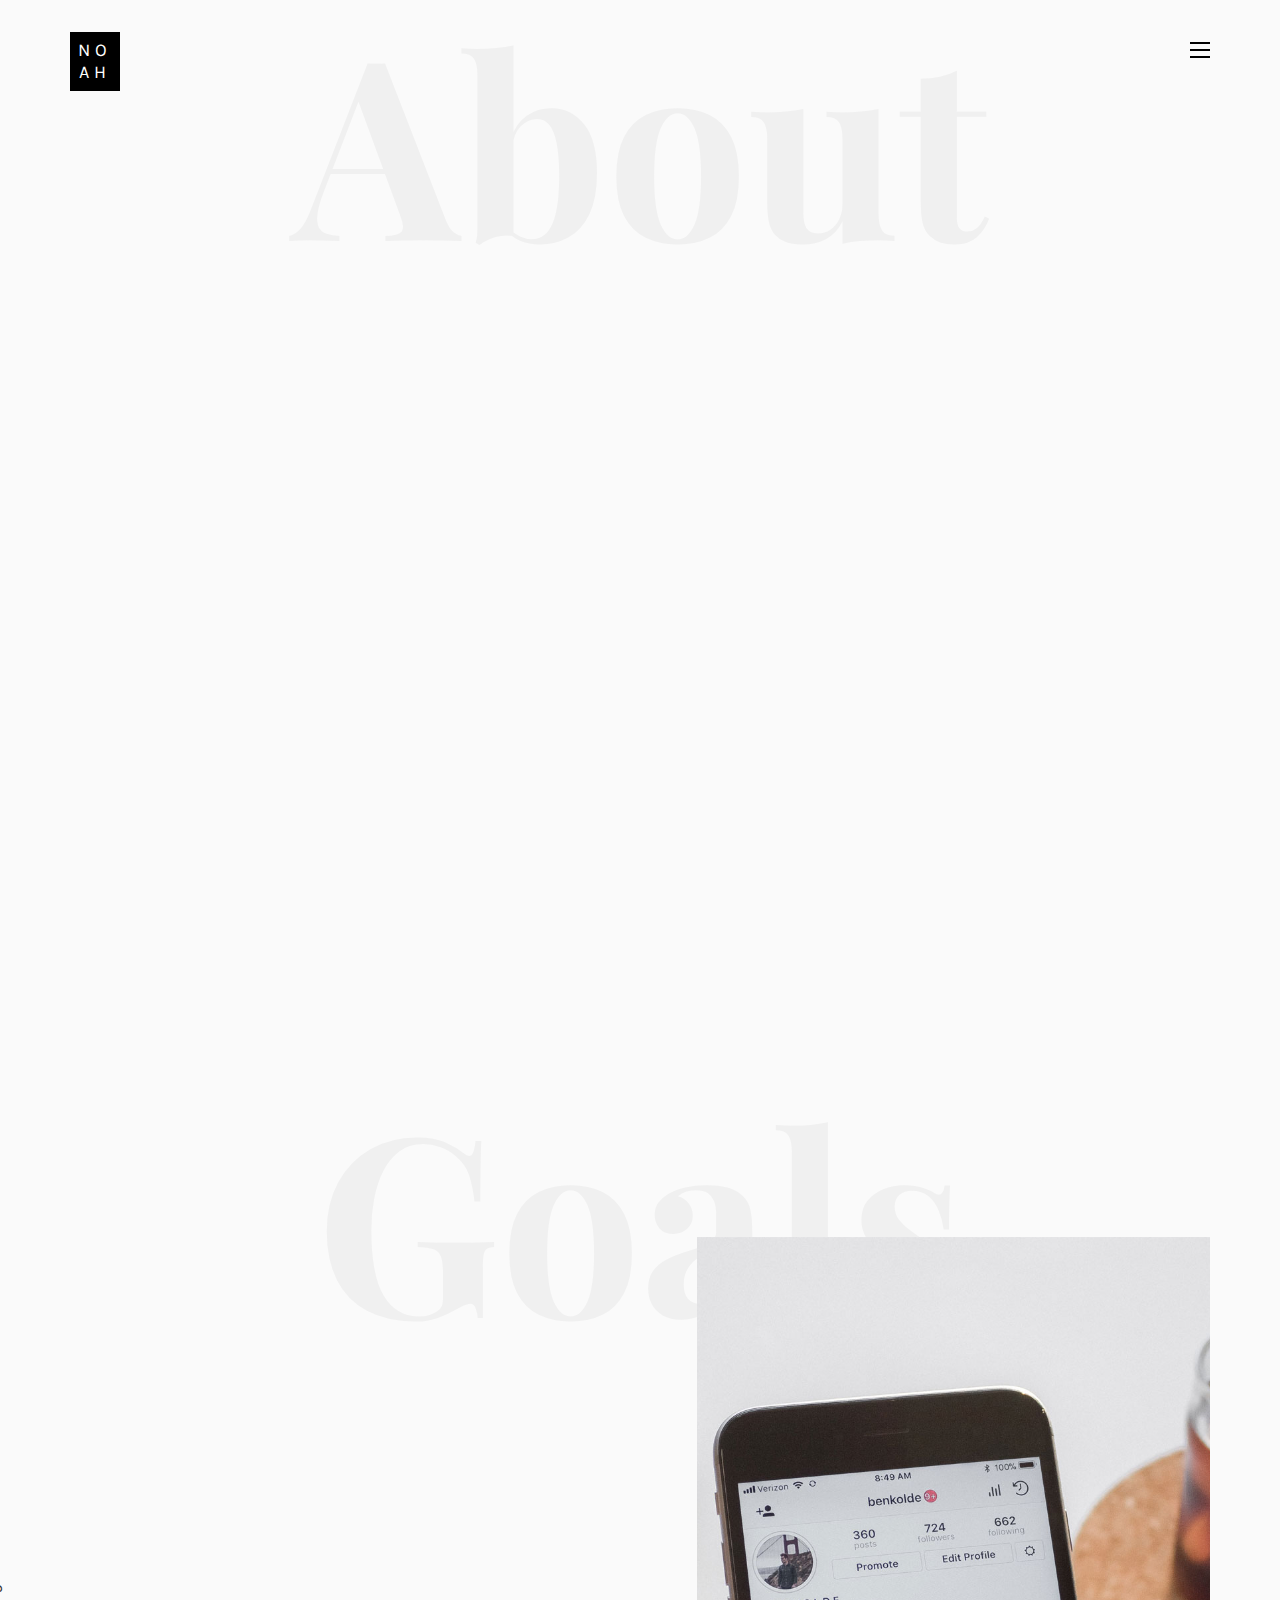
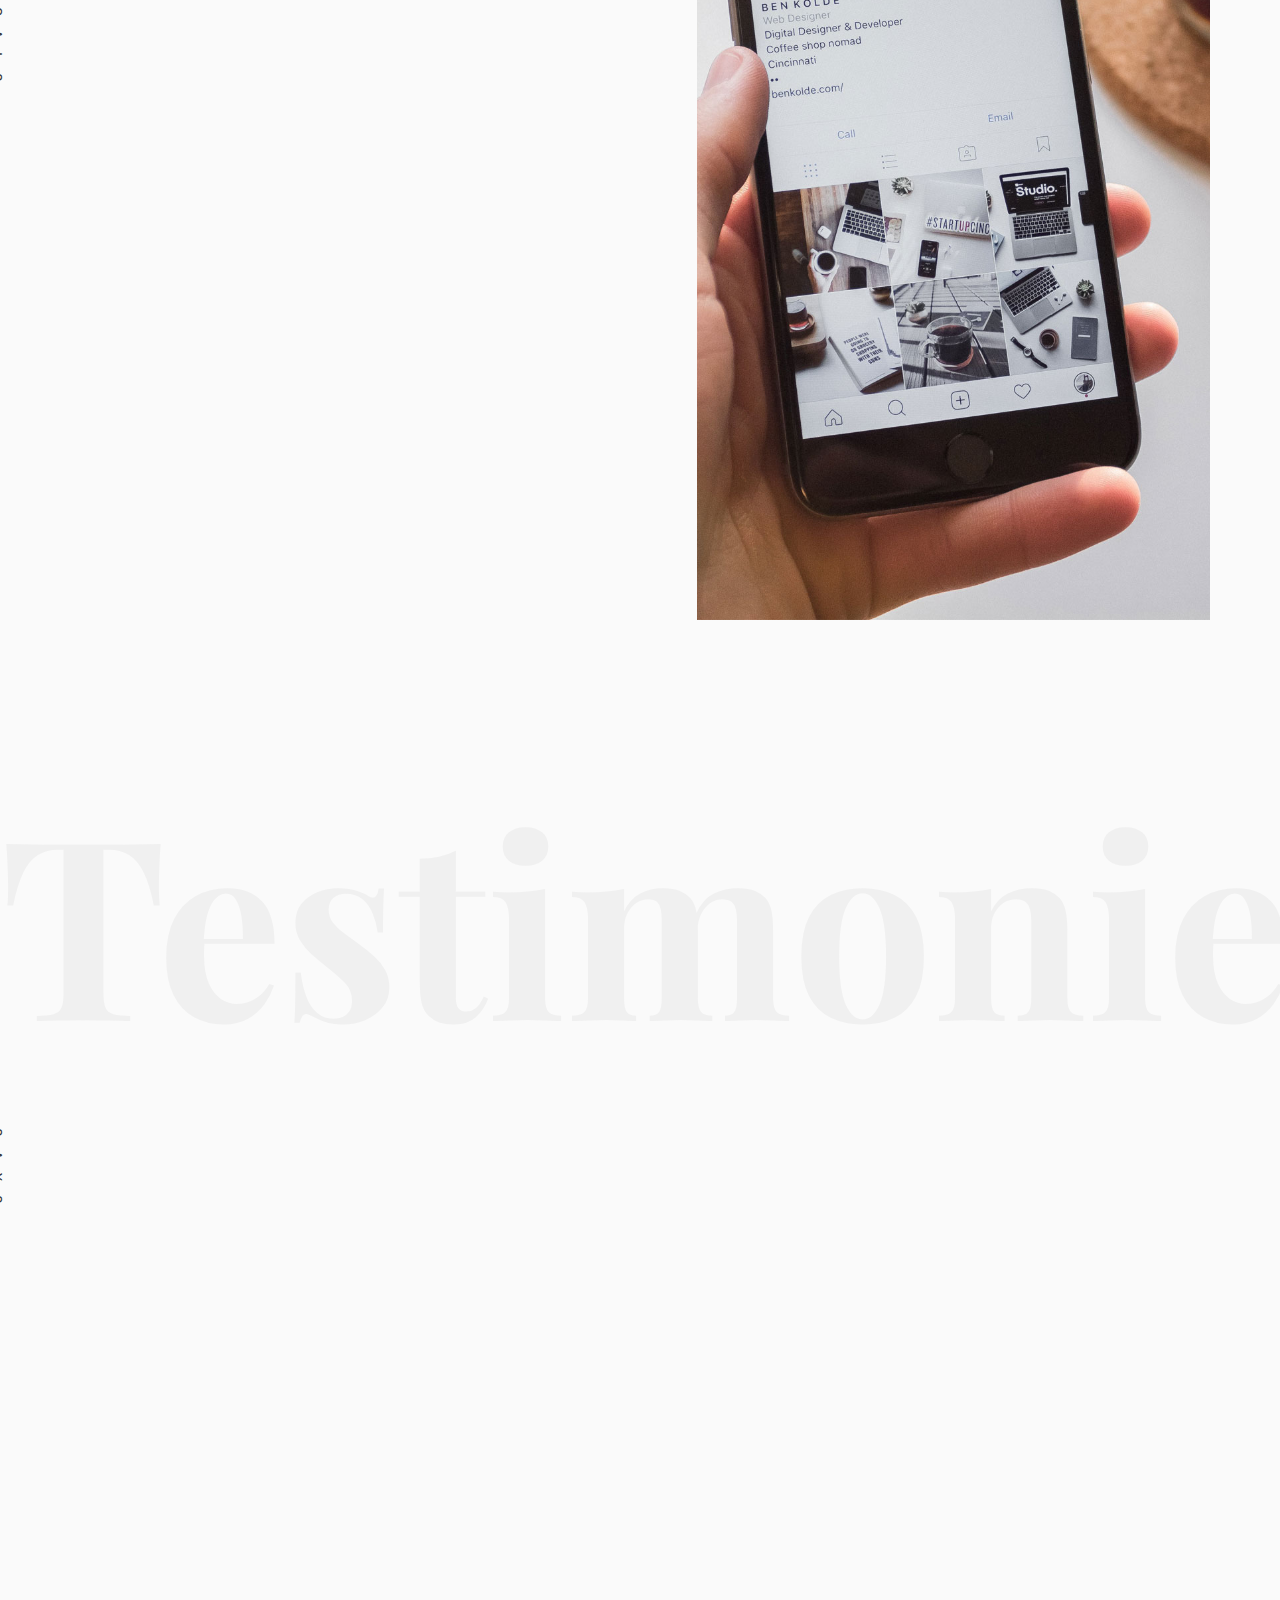
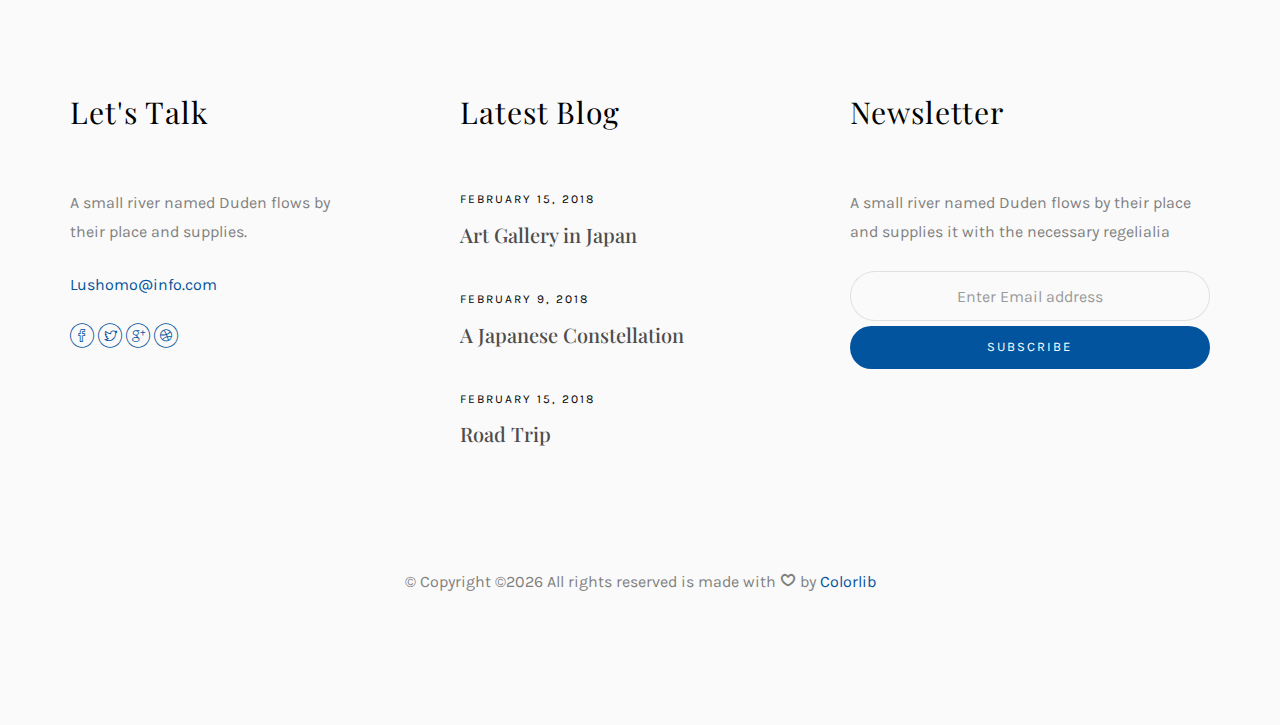
==== commit 34c125aa: "added theme color" ====
--- a/about.html
+++ b/about.html
@@ -309,7 +309,7 @@
 						<div class="col-md-12 text-center">
 							<p>
 								&copy; <!-- Link back to Colorlib can't be removed. Template is licensed under CC BY 3.0. -->
-Copyright &copy;<script>document.write(new Date().getFullYear());</script> All rights reserved | This template is made with <i class="icon-heart4" aria-hidden="true"></i> by <a href="https://colorlib.com" target="_blank">Colorlib</a>
+Copyright &copy;<script>document.write(new Date().getFullYear());</script> All rights reserved is made with <i class="icon-heart4" aria-hidden="true"></i> by <a href="https://colorlib.com" target="_blank">Colorlib</a>
 <!-- Link back to Colorlib can't be removed. Template is licensed under CC BY 3.0. -->
 							</p>
 						</div>
--- a/css/style.css
+++ b/css/style.css
@@ -34,13 +34,13 @@
     overflow-y: hidden; }
 
 a {
-  color: #CA82F8;
+  color: #02549E;
   -webkit-transition: 0.5s;
   -o-transition: 0.5s;
   transition: 0.5s; }
   a:hover {
     text-decoration: underline;
-    color: #CA82F8; }
+    color: #02549E; }
   a:focus, a:active {
     outline: none; }
 
@@ -204,7 +204,7 @@
           outline: none;
           text-decoration: none; }
       #colorlib-main-nav ul li.active a {
-        color: #CA82F8; }
+        color: #02549E; }
   #colorlib-main-nav .form-group {
     margin-bottom: 40px;
     position: relative;
@@ -238,7 +238,7 @@
     -moz-border-radius: 0;
     -ms-border-radius: 0;
     border-radius: 0;
-    background: #CA82F8;
+    background: #02549E;
     color: #fff;
     border: none;
     padding: 16px; }
@@ -988,9 +988,9 @@
     outline: none !important; }
 
 .btn-primary {
-  background: #CA82F8;
+  background: #02549E;
   color: #fff;
-  border: 2px solid #CA82F8; }
+  border: 2px solid #02549E; }
   .btn-primary:hover, .btn-primary:focus, .btn-primary:active {
     background: #d49af9 !important;
     border-color: #d49af9 !important; }
@@ -999,7 +999,7 @@
     color: #4d4d4d;
     border: 1px solid #d9d9d9; }
     .btn-primary.btn-outline:hover, .btn-primary.btn-outline:focus, .btn-primary.btn-outline:active {
-      background: #CA82F8;
+      background: #02549E;
       color: #fff; }
 
 .btn-success {
@@ -1229,7 +1229,7 @@
       font-size: 16px;
       color: rgba(0, 0, 0, 0.5); }
     .contact-info li a {
-      color: #CA82F8; }
+      color: #02549E; }
 
 .form-control {
   -webkit-box-shadow: none;
@@ -1261,7 +1261,7 @@
 
 .colorlib-social-icons i {
   font-size: 24px;
-  color: #CA82F8; }
+  color: #02549E; }
 
 #footer {
   padding: 8em 0;
@@ -1278,7 +1278,7 @@
     text-decoration: none !important; }
   #footer p.colorlib-social-icons i {
     font-size: 24px;
-    color: #CA82F8; }
+    color: #02549E; }
   #footer p .block {
     color: #1a1a1a;
     font-size: 14px; }
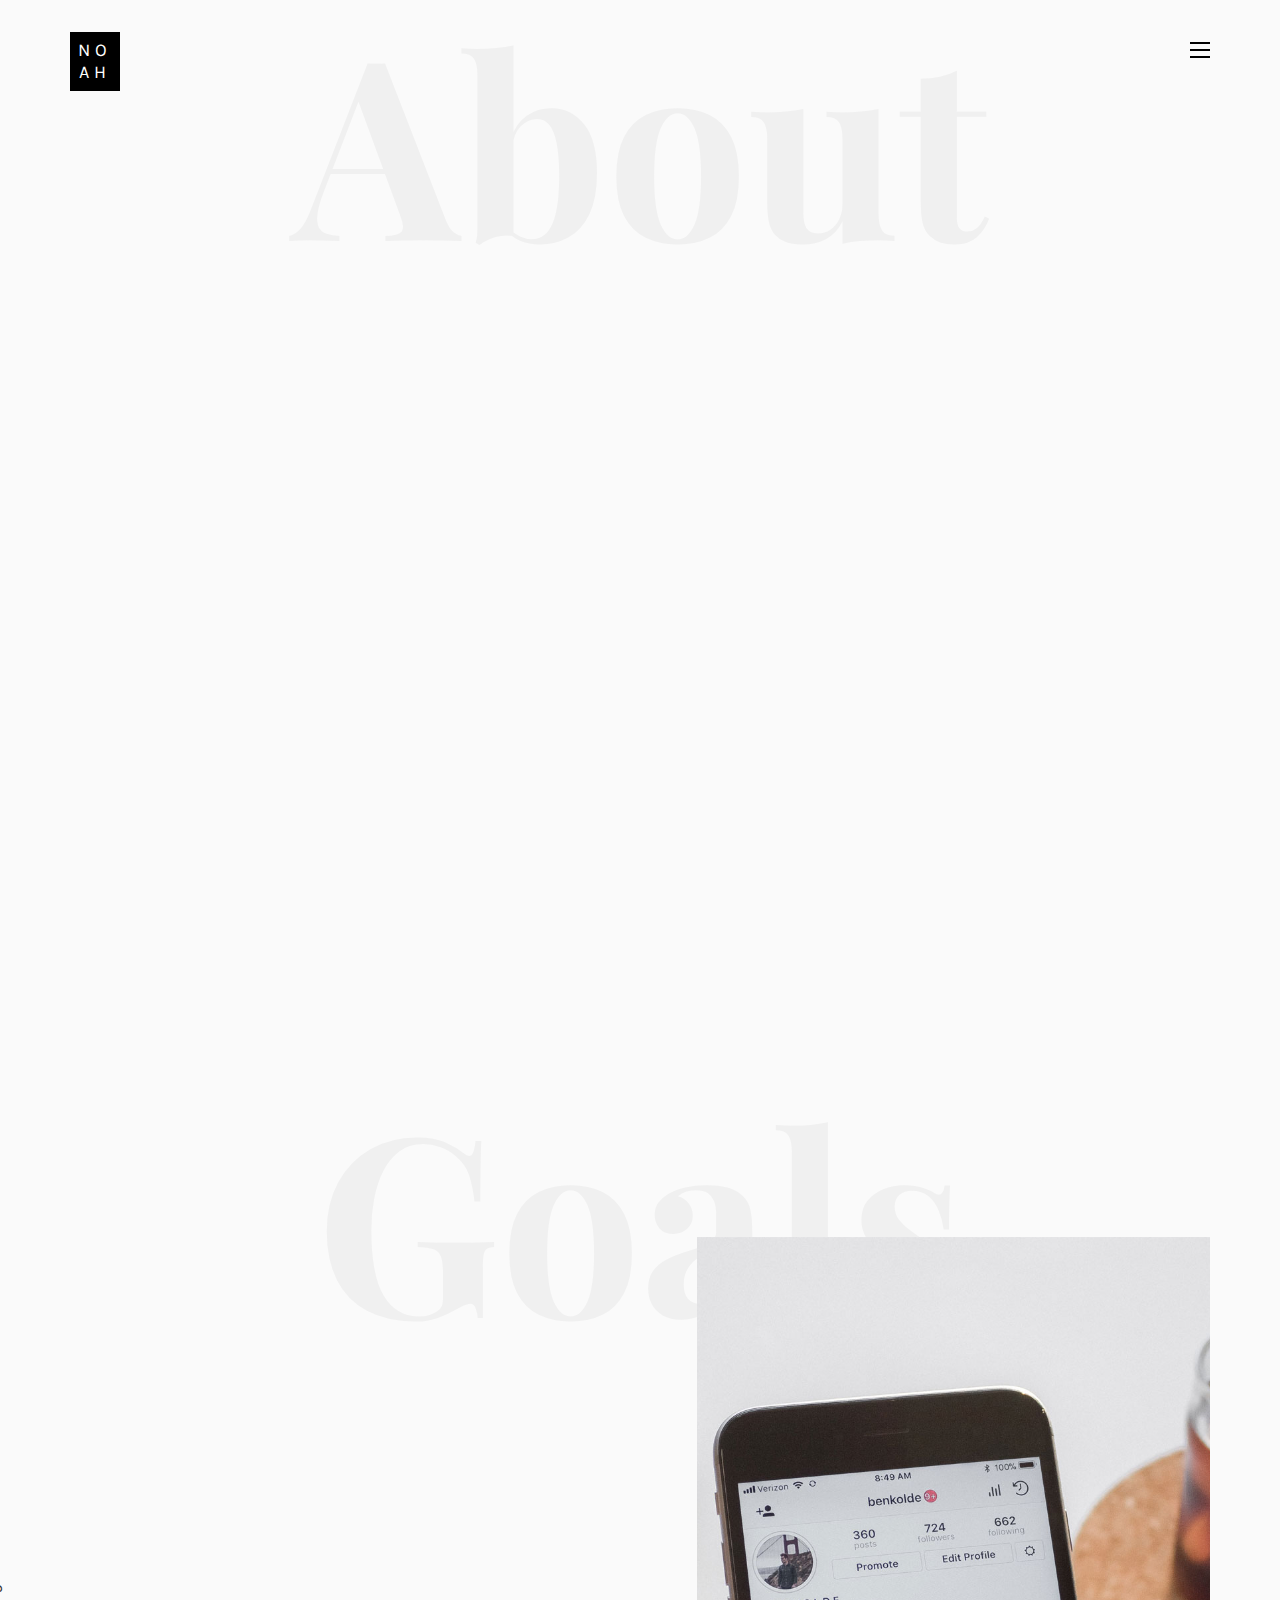
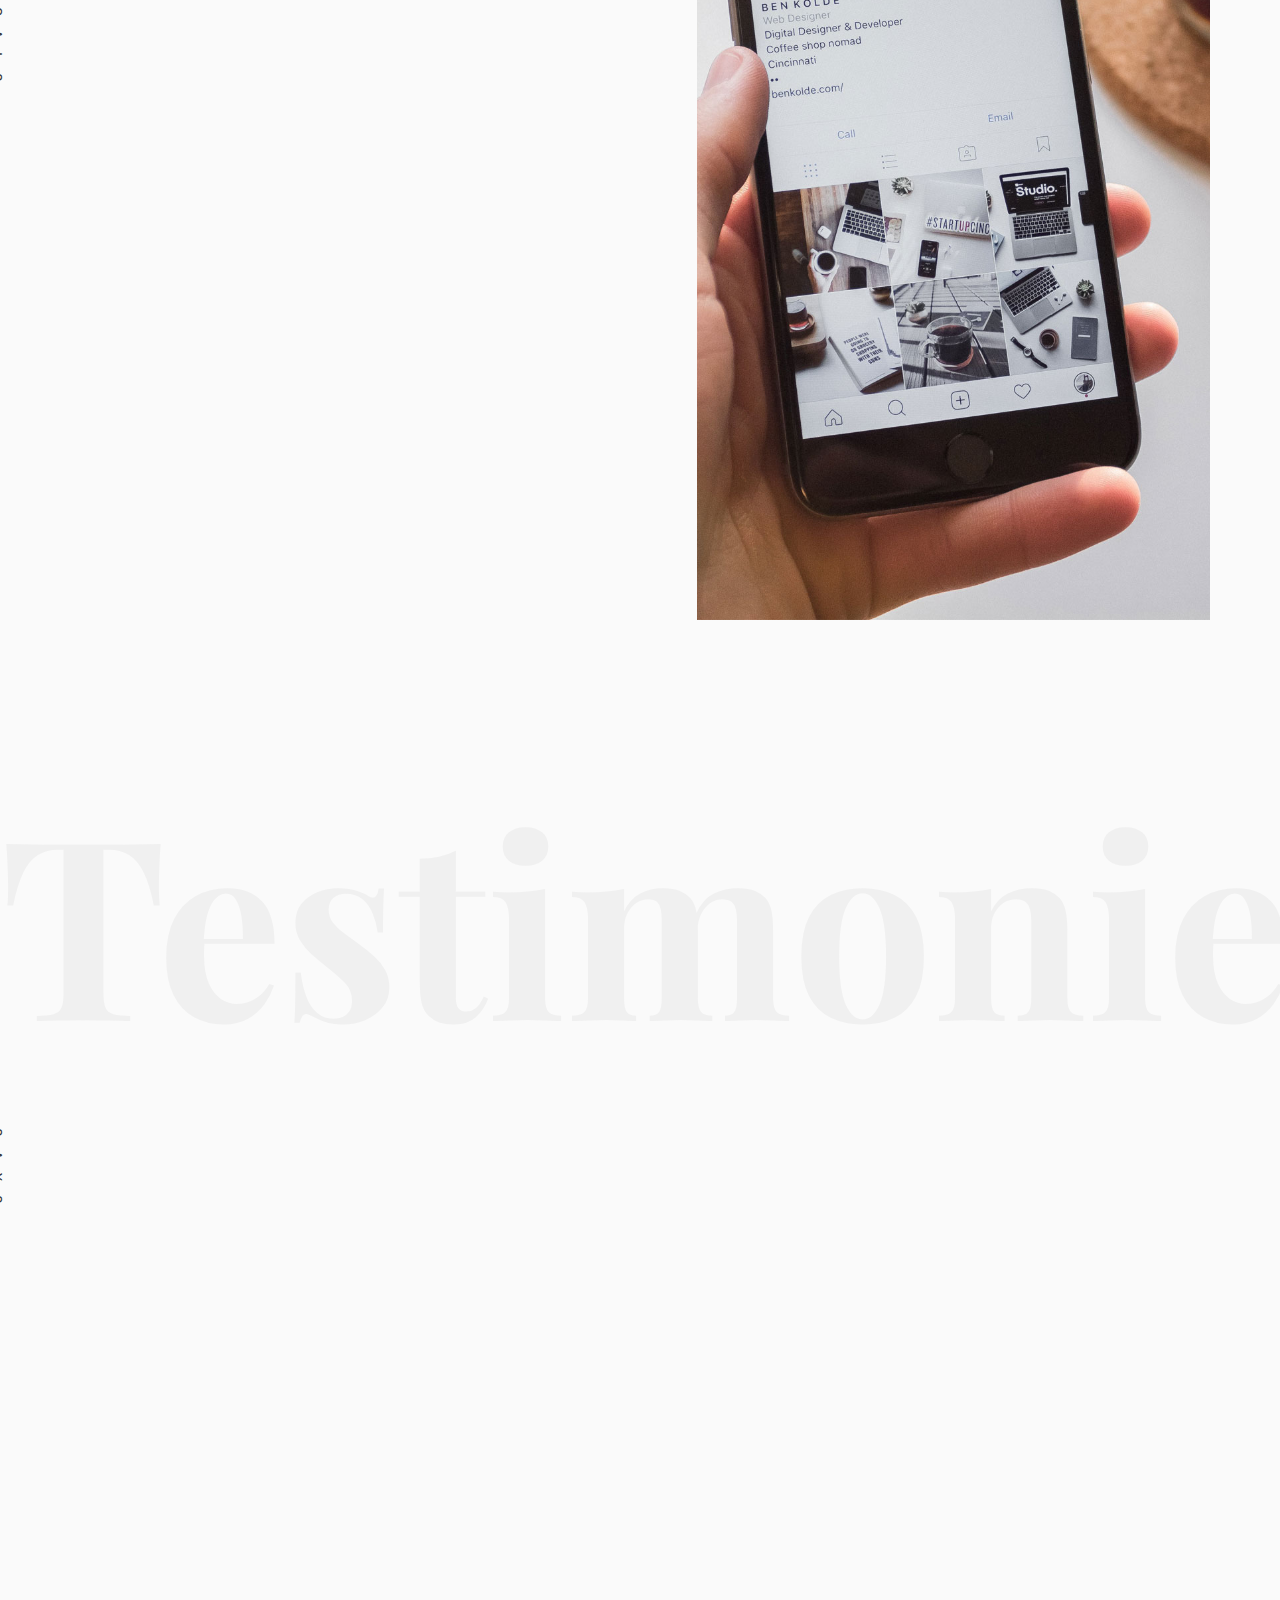
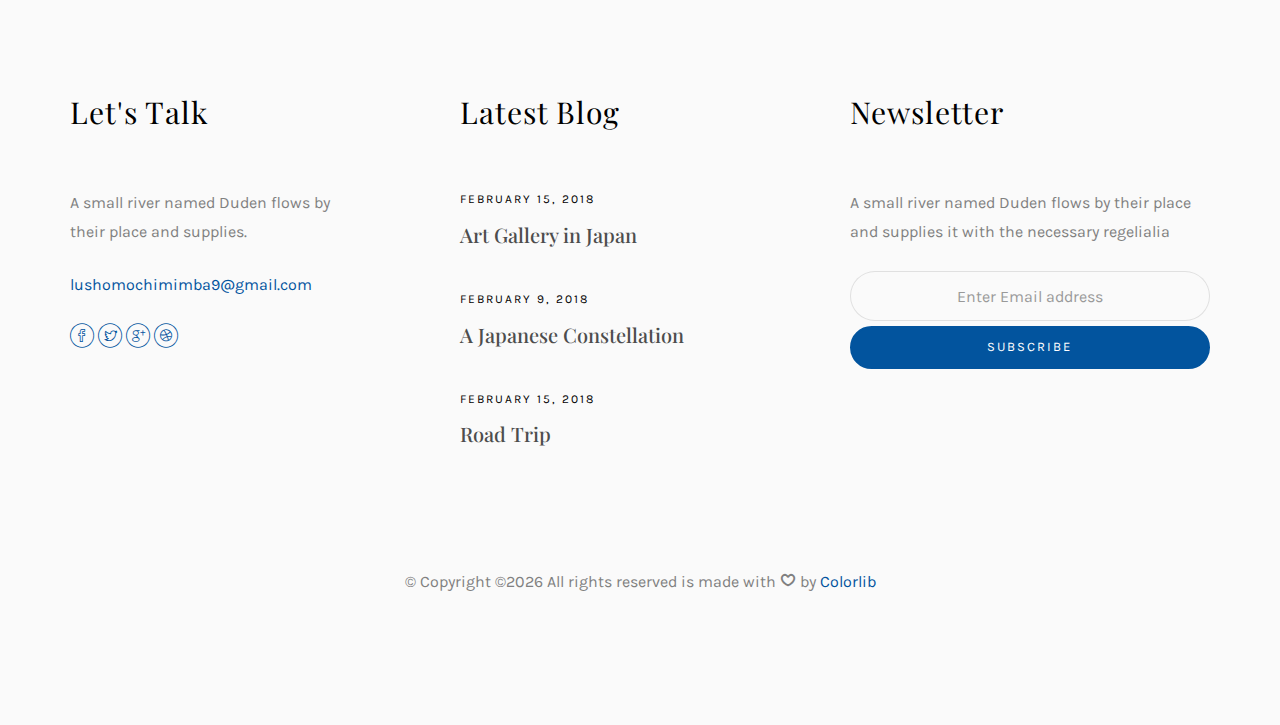
==== commit a1c42d79: "added documents folder" ====
--- a/about.html
+++ b/about.html
@@ -260,7 +260,7 @@
 								<div class="col-md-10">
 									<h2>Let's Talk</h2>
 									<p>A small river named Duden flows by their place and supplies.</p>
-									<p><a href="#">Lushomo@info.com</a></p>
+									<p><a href="#">lushomochimimba9@gmail.com</a></p>
 									<p class="colorlib-social-icons">
 										<a href="#"><i class="icon-facebook4"></i></a>
 										<a href="#"><i class="icon-twitter3"></i></a>
